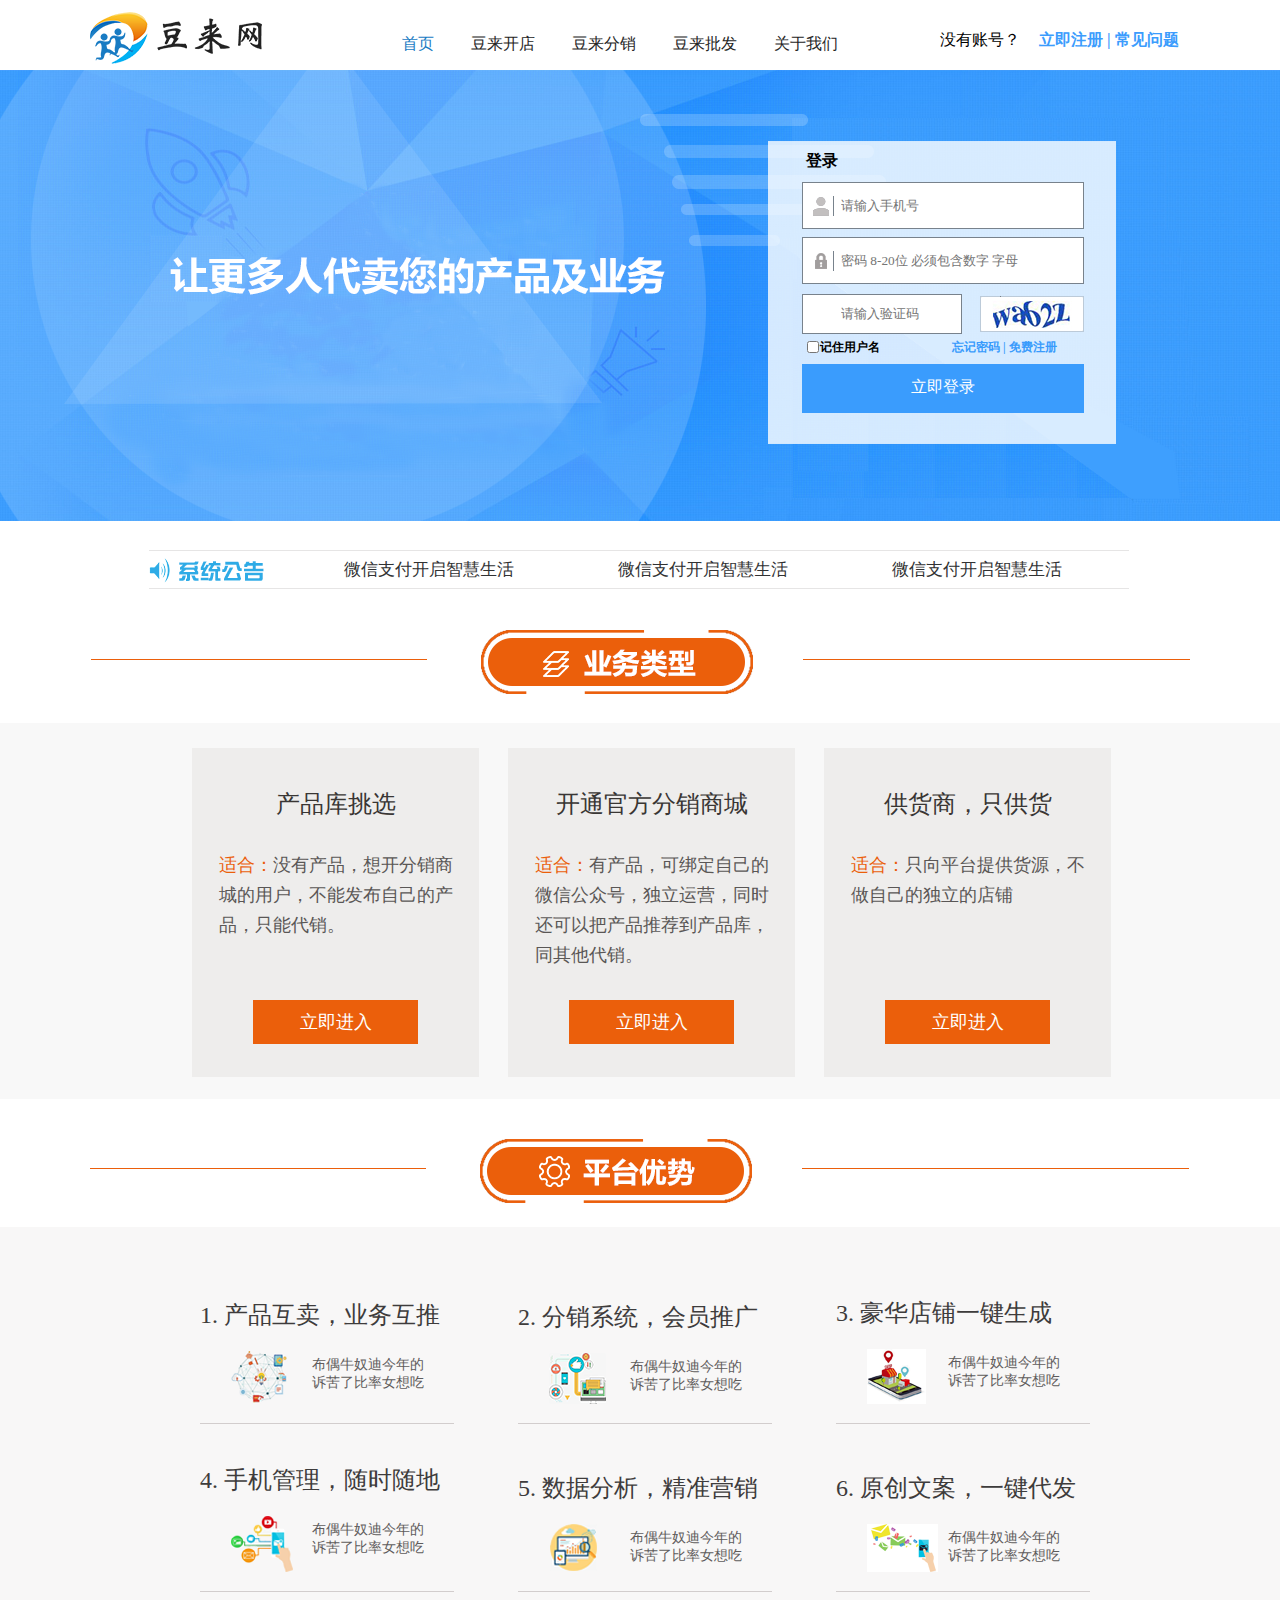
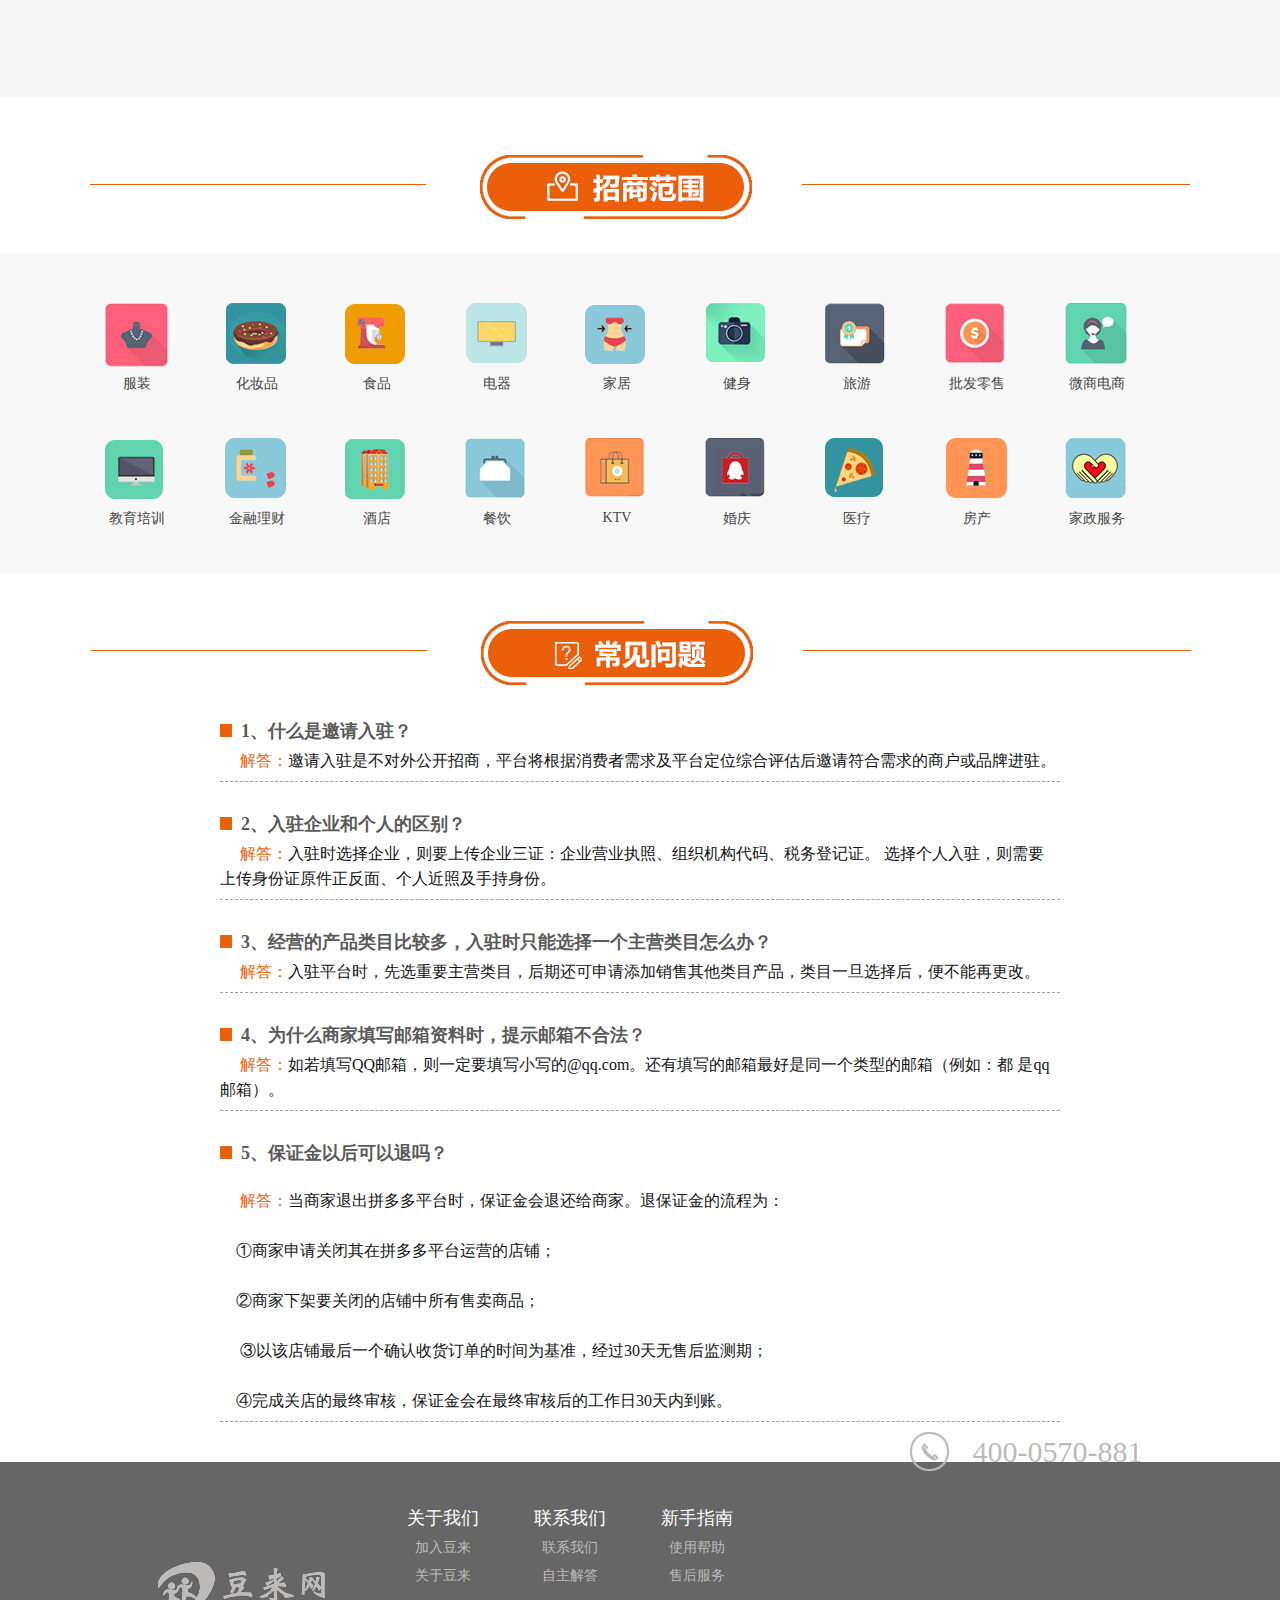
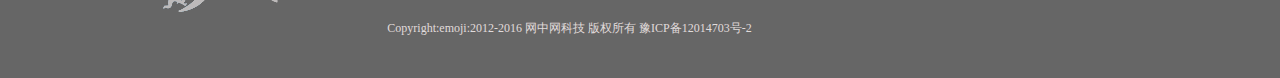
==== htdocs/index.html @ 589b99cf "init" ====
<!doctype html>
<html>
<head>
<meta charset="utf-8">
<title>webrx-title</title>
<meta name="description" content="简介">
<meta name="keywords" content="关键字">
<link rel="stylesheet" type="text/css" href="css/index.css"/>
<script src=""></script>
</head>

<body>
<div class="nav">
    <div class="nav-con">
         <div class="left-con">
           <img src="images/ruzhu_03.png"> 
         </div>
         
         <div class="mid-con">
           <ul>
            <li class="li1"><a href="index.html">首页</a></li>
            <li><a href="shop.html">豆来开店</a></li>
            <li><a href="distribution.html">豆来分销</a></li>
            <li><a href="#">豆来批发</a></li>
            <li><a href="#">关于我们</a></li>
           </ul>
         </div>
         
         <div class="right-con">
          <span class="span1">没有账号？</span>
          <span class="span2">立即注册  |  常见问题</span>
         </div>
    </div>
    </div>
<div class="banner"></div>

	    	<div class="login_bg">
	    	<i class="change_i"></i>
		    <div class="form_pc form_con">
                <input type="hidden" id="referrer" value="15420164051">
                    <p class="p3">登录</p>
                    <form class="c_form" id="signupForm" style="display: block;">
                        <div class="c_re_lab" >
                            <span class="c_phone_icon"></span>
                            <input type="text" id="mobiePhone" name="mobile" size="11" maxlength="11" onkeyup="value=value.replace(&#39; &#39;,&#39;&#39;)" autocomplete="off" class="border" placeholder="请输入手机号">
                            <i style="background:;"></i>
                            <p class="b_error" id="mobileTips" style="display: none;">请输入手机号码</p>
               </div>
					
					<div class="c_re_lab">
						<span class="c_pass_icon"></span>
						<input type="password" id="pwd" name="password" size="25" maxlength="16" placeholder="密码 8-20位 必须包含数字 字母">
						<i></i>
                        
                        <div class="c_re_lab2">
						<span class="c_pass_icon"></span>
						<input type="password" id="pwd" name="password" size="25" maxlength="16" placeholder="请输入验证码">
                        <span class="yzm"><img src="images/yzm_11.png"></span>
                        
                         <p class="clearfix">
                          <div class="sub">
                          <a class="submit" href="#">立即登录</a>
                        </div>
					  </div>
                   </p> 
                   <p class="agreement">
        	        <input type="checkbox" class="ii">
                    <b class="left">记住用户名&nbsp;&nbsp;&nbsp;&nbsp;&nbsp;&nbsp;&nbsp;&nbsp;&nbsp;&nbsp;&nbsp;&nbsp;&nbsp;&nbsp;&nbsp;&nbsp;&nbsp;&nbsp;&nbsp;&nbsp;&nbsp;&nbsp;&nbsp;&nbsp;<a href="#">忘记密码 | 免费注册</a></b>
                  </p></p>
                  </form> 
			</div>
 </div></div>
 

<div class="gonggao">
 <div class="gonggao-con">
  &nbsp;&nbsp;&nbsp;&nbsp;&nbsp; &nbsp;&nbsp;&nbsp;&nbsp;&nbsp;&nbsp;&nbsp;&nbsp;&nbsp;&nbsp;&nbsp;&nbsp;&nbsp;&nbsp;&nbsp;&nbsp;&nbsp;&nbsp;&nbsp;&nbsp;<span>微信支付开启智慧生活</span>
   <span>微信支付开启智慧生活</span>
   <span>微信支付开启智慧生活</span>
 </div>
</div> 

<div class="yewu">
  <div class="tit1">
    <img src="images/ruzhu_13.png">
  </div>
</div>

  <div class="yewy-con">
    <div class="con">
      <div class="con-con1 wd">
        <p class="p1">产品库挑选</p>
        <p class="p2"><span>适合：</span>没有产品，想开分销商
城的用户，不能发布自己的产
品，只能代销。</p>
         <a href="#">立即进入</a>
      </div>
      
      <div class="con-con2 wd">
       <p class="p1">开通官方分销商城</p>
        <p class="p2"><span>适合：</span>有产品，可绑定自己的
微信公众号，独立运营，同时
还可以把产品推荐到产品库，
同其他代销。</p>
         <a href="#">立即进入</a>
      </div>
      
      <div class="con-con3 wd">
        <p class="p1">供货商，只供货</p>
        <p class="p2"><span>适合：</span>只向平台提供货源，不
做自己的独立的店铺</p>
         <a href="#">立即进入</a>
      </div>
    </div>
  </div>

<div class="yewu">
  <div class="tit1">
    <img src="images/ruzhu_17.png">
  </div>
</div>

<div class="youshi">
  <div class="youshi-con">
  
    <div class="youshi1 dd">
      <p class="bt">1. 产品互卖，业务互推</p>
      <p class="tu"><img src="images/ruzhu_23.png"><span>布偶牛奴迪今年的<br>
诉苦了比率女想吃</span></p> 
    </div>
    
    <div class="youshi2 dd">
      <p class="bt">2. 分销系统，会员推广</p>
      <p class="tu"><img src="images/ruzhu_20.png"><span>布偶牛奴迪今年的<br>
诉苦了比率女想吃</span></p> 
    </div>
    
    <div class="youshi3 dd">
      <p class="bt">3. 豪华店铺一键生成</p>
      <p class="tu"><img src="images/bi_03.png"><span>布偶牛奴迪今年的<br>
诉苦了比率女想吃</span></p> 
    </div>
    <div class="youshi4 dd">
      <p class="bt">4.  手机管理，随时随地</p>
      <p class="tu"><img src="images/ruzhu_28.png"><span>布偶牛奴迪今年的<br>
诉苦了比率女想吃</span></p> 
    </div>
    
    <div class="youshi5 dd">
      <p class="bt">5. 数据分析，精准营销</p>
      <p class="tu"><img src="images/ruzhu_30.png"><span>布偶牛奴迪今年的<br>
诉苦了比率女想吃</span></p> 
    </div>
    
    <div class="youshi6 dd">
      <p class="bt">6.  原创文案，一键代发</p>
      <p class="tu"><img src="images/bi_07.png"><span>布偶牛奴迪今年的<br>
诉苦了比率女想吃</span></p> 
    </div>
  </div>
</div>

<br>
<div class="lizi">
 <div class="lizi-con">
    <img src="images/ruzhu_40.png">
  </div>
</div>

<div class="s">
    <div class="sh">

                <div style=" background:url(images/f_03.png) 0px 0px no-repeat;"><p>服装</p></div>
                <div style=" background:url(images/f_05.png) 0px 0px no-repeat;"><p>化妆品</p></div>
                <div style=" background:url(images/f_071.png) 0px 0px no-repeat;"><p>食品</p></div>
                <div style=" background:url(images/f_09.png) 0px 0px no-repeat;"><p>电器</p></div>
                <div style=" background:url(images/f_11.png) 0px 0px no-repeat;"><p>家居</p></div>	
                <div style=" background:url(images/f_13.png) 0px 0px no-repeat;"><p>健身</p></div>
                <div style=" background:url(images/f_15.png) 0px 0px no-repeat;"><p>旅游</p></div>
                <div style=" background:url(images/f_17.png) 0px 0px no-repeat;"><p>批发零售</p></div>
                <div style=" background:url(images/f_20.png) 0px 0px no-repeat;"><p>微商电商</p></div>
                <div style=" background:url(images/f_32.png) 0px 0px no-repeat;"><p>教育培训</p></div>
                <div style=" background:url(images/f_34.png) 0px 0px no-repeat;"><p>金融理财</p></div>
                <div style=" background:url(images/f_36.png) 0px 0px no-repeat;"><p>酒店</p></div>
                <div style=" background:url(images/f_38.png) 0px 0px no-repeat;"><p>餐饮</p></div>
                <div style=" background:url(images/f_43.png) 0px 0px no-repeat;"><p>KTV</p></div>
                <div style=" background:url(images/f_45.png) 0px 0px no-repeat;"><p>婚庆</p></div>
                <div style=" background:url(images/f_48.png) 0px 0px no-repeat;"><p>医疗</p></div>
                <div style=" background:url(images/f_50.png) 0px 0px no-repeat;"><p>房产</p></div>
                <div style=" background:url(images/ffff_03.png) 0px 0px no-repeat;"><p>家政服务</p></div>
                
       </div>
 </div>       
 
<br>
<div class="wenti">
 <div class="wenti-con">
    <img src="images/ruzhu_42.png">
  </div>
</div>

<div class="question">
  <div class="question-con">
  
    <div>
      <p class="ask"><img src="images/fang_03.png"><span>&nbsp;&nbsp;1、什么是邀请入驻？</span></p>
      <p class="da"><span>解答：</span>邀请入驻是不对外公开招商，平台将根据消费者需求及平台定位综合评估后邀请符合需求的商户或品牌进驻。</p>
    </div>
    
     <div>
      <p class="ask"><img src="images/fang_03.png"><span>&nbsp;&nbsp;2、入驻企业和个人的区别？</span></p>
      <p class="da"><span>解答：</span>入驻时选择企业，则要上传企业三证：企业营业执照、组织机构代码、税务登记证。 选择个人入驻，则需要
上传身份证原件正反面、个人近照及手持身份。</p>
    </div>
    
     <div>
      <p class="ask"><img src="images/fang_03.png"><span>&nbsp;&nbsp;3、经营的产品类目比较多，入驻时只能选择一个主营类目怎么办？</span></p>
      <p class="da"><span>解答：</span>入驻平台时，先选重要主营类目，后期还可申请添加销售其他类目产品，类目一旦选择后，便不能再更改。</p>
    </div>
    
     <div>
      <p class="ask"><img src="images/fang_03.png"><span>&nbsp;&nbsp;4、为什么商家填写邮箱资料时，提示邮箱不合法？</span></p>
      <p class="da"><span>解答：</span>如若填写QQ邮箱，则一定要填写小写的@qq.com。还有填写的邮箱最好是同一个类型的邮箱（例如：都
是qq邮箱）。</p>
    </div>
    
    <div>
      <p class="ask"><img src="images/fang_03.png"><span>&nbsp;&nbsp;5、保证金以后可以退吗？</span></p><br>
      <p class="da"><span>解答：</span>当商家退出拼多多平台时，保证金会退还给商家。退保证金的流程为：<br><br>
 &nbsp;&nbsp;&nbsp;&nbsp;①商家申请关闭其在拼多多平台运营的店铺；<br><br>
 
  &nbsp;&nbsp;&nbsp;&nbsp;②商家下架要关闭的店铺中所有售卖商品；<br><br>

 &nbsp;&nbsp;&nbsp;&nbsp; ③以该店铺最后一个确认收货订单的时间为基准，经过30天无售后监测期；<br><br>

&nbsp;&nbsp;&nbsp;&nbsp;④完成关店的最终审核，保证金会在最终审核后的工作日30天内到账。<br>
      </p>
    </div>
    
  </div>
</div>

<div class="footer">
<div class="footer-con">

 <div class="f-left">
  <img src="images/f_07.png">
 </div>
 
 <div class="f-mid">
 
  <ul class="ul1 ul">
   <li class="li1"><a href="#">关于我们</a></li>
   <li><a href="#">加入豆来</a></li>
   <li><a href="#">关于豆来</a></li>
  </ul>
    
  <ul class="ul3 ul">
   <li class="li1"><a href="#">联系我们</a></li>
   <li><a href="#">联系我们</a></li>
   <li><a href="#">自主解答</a></li>
  </ul>
  
  <ul class="ul3 ul">
   <li class="li1"><a href="#">新手指南</a></li>
   <li><a href="#">使用帮助</a></li>
   <li><a href="#">售后服务</a></li>
  </ul>
  
  <p>Copyright:emoji:2012-2016 网中网科技 版权所有 豫ICP备12014703号-2</p>
 </div>
 
 <div class="f-right">
  <img src="images/f_10.png">
  <span>400-0570-881</span>
 </div>
 
 </div>
</div>


</body>
</html>
---- htdocs/css/index.css ----
@charset "utf-8";
/* webrx CSS Document */
*{
	margin:0;
	padding:0; 
	font-family:"微软雅黑";
}
html,body{
	width:100%;
	height:100%;
}
li{
	list-style: none;
}
a{
	text-decoration: none;
}

.nav{ width:100%; height:70px; margin:0 auto;}
.nav .nav-con{ width:1100px; height:70px; margin:0 auto; }
.nav .left-con{ display:inline-block; float:left; margin-top:12px;}
.nav .mid-con{display:inline-block; position:relative; top:34px; left:9%;}
.nav .mid-con ul{ width:100%; overflow:hidden}
.nav .mid-con ul li{ list-style:none; float:left; margin-left:37px; }
.nav .mid-con ul li a{color:#262626; font:normal 16px "微软雅黑";}
.nav .mid-con ul .li1 a{ color:#187bc3;}
.nav .mid-con ul li a:hover{color:#187bc3;}
.nav .right-con{ display:inline-block; float:right; margin-top:30px; width:250px;}
.nav .right-con .span2{ color:#3b9cfd;font:bold 16px "微软雅黑"; margin-left:15px;}



.gonggao{ width:100%; margin:0 auto; margin-top:-300px;}
.gonggao .gonggao-con{ width:1000px; margin:0 auto; background:url(../images/bgb_03.png) no-repeat center; display:block;height:41px;}
.gonggao .gonggao-con span{ font:normal 17px "微软雅黑"; color:#313233; margin-left:100px; line-height:41px;}



.footer{ width:100%; height:216px; margin:0 auto; background:#666666; position:relative; top:20px;}
.footer .footer-con{ width:965px; margin:0 auto; margin-top:20px;}
.footer .footer-con .f-left{ display:inline-block; float:left; margin-top:100px;}
.footer .footer-con .f-right{ display:inline-block; float:right; margin-top:-30px;}
.footer .footer-con .f-right span{ font:normal 30px "微软雅黑"; color:#bdbaba;top:-10px;left:20px; position:relative;}
.footer .footer-con .f-mid{ display:inline-block;  margin-top:20px; width:510px; margin-left:40px;}
.footer .footer-con .f-mid ul { width:73px; margin-left:50px; display:inline-block;}
.footer .footer-con .f-mid ul li a{ color:#bdbaba;font:normal 14px "微软雅黑";text-align:center; line-height:28px;}
.footer .footer-con .f-mid ul li a:hover{color:#2FACFC;;}
.footer .footer-con .f-mid ul .li1 a{ color:#fff;font:normal 18px "微软雅黑"; text-align:center; margin-left:-8px;line-height:32px;}
.footer .footer-con .f-mid .ul1{ position:relative; top:20px;}
.footer .footer-con .f-mid .ul2{ position:relative; top:20px;}
.footer .footer-con .f-mid .ul3{ position:relative; top:20px;}
.footer .footer-con .f-mid p{color:#e0dbdb; font:normal 12px "微软雅黑"; text-align: center; position:relative; top:50px; left:-50px;}


/*首页*/
.banner{ background:url(../images/ruzhu_06.png) no-repeat center; height:451px; }
.login_bg{
    background:url(../images/bg_08.png) no-repeat;
    right: 0;
    width: 348px;
    height: 328px;
    position:relative;
	top:-380px;
	left:60%;
}
.p3{
    text-align: center;
    font-size:18px;
    color:#000000;
    padding: 10px 0px;
	margin-left:-240px;
	font:bold 16px "微软雅黑";
}

.agreement{height:12px;font-size:12px; margin-top:-50px;}
.agreement .ii{display:block;line-height:30px;height:12px;margin:8px 8px 0 5px;border:none;width:12px;}
.agreement b{ position:relative; top:-14px; left:18px; }
.agreement b a{color:#399bfc;}
.c_form{
    width:280px;
    margin:0px auto;
}
.c_re_lab{
    width:280px;
    height:45px;
    position: relative;
    margin-bottom:10px;
}
.c_re_lab input{
    width:242px;
    height:100%;
    font-family:"Microsoft YaHei"; 
    padding-left:38px;
    border:1px solid #78828c;
}
.c_re_lab span{
    display:inline-block;
    width:20px;
    height:20px;
    position: absolute;
    top:14px;
    left:11px;
    border-right:1px solid #78828c;
}

.c_re_lab2 input{
    width:120px;
    height:38px;
    font-family:"Microsoft YaHei"; 
    padding-left:38px;
    border:1px solid #78828c;
	margin-top:10px;
}
.c_re_lab2 .yzm{
    display: block;
    width:20px;
    height:20px;
    position: absolute;
    top:59px;
    left:178px;
    border-right:1px solid #78828c;
}


.c_phone_icon{
    background:url(../images/biao_08.png) no-repeat left center;
}
.c_pass_icon{
    background:url(../images/biao_11.png) no-repeat left center; 
}
.c_yzm_icon{
    background: url(../images/icon4.jpg) no-repeat left center; 
}
.c_re_code input{
    width:88px;
}
.c_re_code i{
    width:128px;
    display: inline-block;
    height:45px;
    border:1px solid #78828c;
    vertical-align: -14px;
    margin-left:17px;
    cursor: pointer;
}
.c_new_code input{
    width:116px;
    padding-left:10px;
}
.c_new_code b{
    background: #d1d1d1;
    font-size:13px;
    color:#848484;
    text-align: center;
    font-weight: normal;
    display: inline-block;
    width:128px;
    height:45px;
    border:1px solid #d1d1d1;
    vertical-align: 1px;
    margin-left:17px;
    line-height: 45px;
    border-radius: 2px;
    cursor: pointer;
}
.sub  a{
    display: block;
    height:49px;
    background:#3a9cfd;
    width:282px;
    text-align: center;
    line-height: 45px;
    color:#fff;
    font-size:16px;
	position:relative; 
	top:30px;
}

.yewu{ width:100%; margin:0 auto; margin-top:40px;}
.yewu .tit1{ width:1100px; margin:0 auto;}

.yewy-con{ width:100%; height:376px; background:#f8f8f8; margin:0 auto; margin-top:25px;}
.yewy-con .con{width:946px; height:329px; margin:0 auto; position:relative; top:25px;}
.wd{ width:287px; height:329px; background:#eeedec;display:inline-block; margin-left:25px;}
.wd .p1{ text-align:center; margin:0 auto;font:normal 24px "微软雅黑"; color:#393634; margin-top:40px;}
.wd .p2{ width:234px; line-height:30px; color:#5a5756;font:normal 18px "微软雅黑";  margin:0 auto; line-height:30px; display:block; margin-top:30px;}
.wd a{ color:#fff;font:normal 18px "微软雅黑"; line-height:44px; width:165px; height:44px; background:#eb5f0b; display:block; text-align:center; margin:0 auto; margin-top:40px;}
.wd .p2 span{ color:#eb5f0b;}
.con-con3 a{ margin-top:90px;}
.con-con1 a{ margin-top:60px;}
.con-con3{ position:relative; top:0px;}
.con-con1{ position:relative;}
.con-con2{ position:relative;}
.con-con2 a{ margin-top:30px;}

.youshi{ width:100%; margin:0 auto;}
.youshi-con{ width:1050px; margin:0 auto; margin-top:20px;}
.youshi-con .dd{ display:inline-block; margin-left:60px;margin-top:40px;}
.youshi1{ width:254px; border-bottom:1px #d2cdcd solid; padding-bottom:15px;}
.youshi1 .bt{font:normal 24px "微软雅黑"; color:#3e3c3c; margin:0 auto;}
.youshi1 .tu{ width:193px; margin:0 auto; margin-top:20px;}
.youshi1 .tu span{font:normal 14px "微软雅黑"; color:#5f5c5c; margin-left:10px; position:relative; top:5px;display:inline-block; float:right;}

.youshi2{ width:254px; border-bottom:1px #d2cdcd solid; padding-bottom:15px;}
.youshi2 .bt{font:normal 24px "微软雅黑"; color:#3e3c3c; margin:0 auto;}
.youshi2 .tu{ width:193px; margin:0 auto; margin-top:20px;}
.youshi2 .tu span{font:normal 14px "微软雅黑"; color:#5f5c5c; margin-left:10px; position:relative; top:5px;display:inline-block; float:right;}

.youshi3{ width:254px; border-bottom:1px #d2cdcd solid; padding-bottom:15px;}
.youshi3 .bt{font:normal 24px "微软雅黑"; color:#3e3c3c; margin:0 auto;}
.youshi3 .tu{ width:193px; margin:0 auto; margin-top:20px;}
.youshi3 .tu span{font:normal 14px "微软雅黑"; color:#5f5c5c; margin-left:10px; position:relative; top:5px;display:inline-block; float:right;}

.youshi4{ width:254px; border-bottom:1px #d2cdcd solid; padding-bottom:15px;}
.youshi4 .bt{font:normal 24px "微软雅黑"; color:#3e3c3c; margin:0 auto;}
.youshi4 .tu{ width:193px; margin:0 auto; margin-top:20px;}
.youshi4 .tu span{font:normal 14px "微软雅黑"; color:#5f5c5c; margin-left:10px; position:relative; top:5px;display:inline-block; float:right;}

.youshi5{ width:254px; border-bottom:1px #d2cdcd solid; padding-bottom:15px;}
.youshi5 .bt{font:normal 24px "微软雅黑"; color:#3e3c3c; margin:0 auto;}
.youshi5 .tu{ width:193px; margin:0 auto; margin-top:20px;}
.youshi5 .tu span{font:normal 14px "微软雅黑"; color:#5f5c5c; margin-left:10px; position:relative; top:5px;display:inline-block; float:right;}

.youshi6{ width:254px; border-bottom:1px #d2cdcd solid; padding-bottom:15px;}
.youshi6 .bt{font:normal 24px "微软雅黑"; color:#3e3c3c; margin:0 auto;}
.youshi6 .tu{ width:193px; margin:0 auto; margin-top:20px;}
.youshi6 .tu span{font:normal 14px "微软雅黑"; color:#5f5c5c; margin-left:10px; position:relative; top:5px;display:inline-block; float:right;}

.liziz{ width:100%; margin:0 auto;}
.lizi-con{ width:1100px; margin:0 auto; margin-top:30px;}

.s{ width:100%; height:320px; background:#f8f8f8; margin-top:30px;}
.sh{
	width:1150px;
	height:250px;
	margin:0 auto;
	position:relative; 
	top:30px;
	
}
.sh img{
	display:block;
	margin:0 auto;
}
.sh div{
	width:80px;
	height:23px;
	
	text-align: center;
	padding-top:92px;
	float:left;
	margin-left:40px;
	margin-top:20px;
	display:inline-block;
	
}
.sh div p{font-size:14px;
	font-weight:normal;
	font-family:"微软雅黑";
	color:#464545;
	text-align:center;
	position:relative;
	left:-8px;
	top:-20px;
 }
 
 .wenti{ width:100%; margin:0 auto;}
.wenti-con{ width:1100px; margin:0 auto; margin-top:30px;}

.question{ width:100%; margin:0 auto; margin-top:30px;}
.question-con{ width:840px; margin:0 auto;}
.question .question-con div{ border-bottom:1px dashed #a19f9f; padding-bottom:8px; margin-top:30px;}
.question .question-con div .ask{ color:#5b5a5a; font:bold 18px "微软雅黑";}
.question .question-con div .da{color:#161515; font:normal 16px "微软雅黑";text-indent:20px; line-height:25px; margin-top:5px;}
.question .question-con div .da span{ color:#eb5f0b;}

/*开店*/

.banner_x{ background:url(../images/banner1_02.jpg) no-repeat center; height:547px; }
.con1{ width:100%; margin:0 auto; margin-top:50px;}
.con1 .con-con{ width:670px; margin:0 auto; display:block;}

.con2{ width:100%; margin:0 auto; margin-top:50px; background:#f9f8f8; padding:40px 0px 40px 0px;}
.con2 .con-con{ width:670px; margin:0 auto; display:block;}

.con3{ width:100%; margin:0 auto; margin-top:50px;}
.con3 .con-con{ width:670px; margin:0 auto; display:block;}
.con3 .con-con .img2{ width:355px; margin:0 auto; display:block; margin-left:150px;}

.second{ width:100%; margin:0 auto;margin-top:50px;}
.sec-con{ width:1021px; margin:0 auto; margin-top:30px;}
.sec-con a{ color:#fff; background:url(../images/anniu_05.png) no-repeat center; width:220px; height:54px; text-align:center; position:relative;display:inline-block;float:right;
top:-90px; font:normal 20px "微软雅黑"; right:130px; line-height:54px;}
.sec-con a:hover{ color:#F8FF0F;}

.youshi{ width:100%; margin:0 auto; background:#f5f4f4; height:415px; margin-top:40px;}
.youshi-con1{ width:1100px; margin:0 auto;}
.youshi-con1 .img{ display:block; margin:0 auto; position:relative; top:30px;width:333px; height:52px;}
.youshi-con1 ul{ position:relative; top:50px;width:1100px; height:275px;}
.youshi-con1 ul li{ list-style:none; margin-left:28px; float:left; background:url(../images/bg_05.png) no-repeat center; width:232px; height:275px;}
.youshi-con1 ul li img{ display:block; margin:0 auto; margin-top:45px;}
.youshi-con1 ul li p{ color:#1e1d1d; font:normal 18px "微软雅黑"; text-align:left; margin-top:70px; width:190px; margin-left:25px; line-height:25px;}
.youshi-con1 ul li:hover{ background:url(../images/bg_03.png) no-repeat center; cursor:pointer;}
.youshi-con1 ul li:hover p{color:#fff;}

.tit{ width:100%; margin-top:60px;}
.tit p{ font:bold 33px "微软雅黑"; color:#031f56; position:relative;text-align: center;}
.tit img{display: block;width:100%;height: auto;display:block; margin-top:15px;}

.lizi{ width:100%; margin:0 auto; margin-top:40px;}
.lizi .lizi-con{ width:1100px; margin:0 auto;}
.lizi .lizi-con .left-1{ display:inline-block; float:left; background:url(../images/hh_03.png) no-repeat center; display:block; }
.lizi .lizi-con .l-con{ margin-left:10px;width:540px; height:221px;}
.lizi .lizi-con .l-con .p1{ font:normal 22px "造字工房朗倩（非商用）细体","微软雅黑"; color:#e64d3d;}
.lizi .lizi-con .l-con .p2{ font:normal 16px "微软雅黑"; color:#686864; line-height:27px;}
.lizi .lizi-con .right-1{ display:inline-block; float:right; background:url(../images/hh_05.png) no-repeat center; display:block;}
.lizi .lizi-con .left-1 .p{ display:block; position:relative; left:180px; top:20px;}
.lizi .lizi-con .left-1 .p1{ margin-left:50px; line-height:60px;}
.lizi .lizi-con .right-1 .p{ display:block; position:relative; left:50px; top:20px;}
.lizi .lizi-con .right-1 .p1{ margin-left:50px; line-height:60px;}


.lizi .lizi-con .left-2{ display:inline-block; float:left; background:url(../images/hh_031.png) no-repeat center; display:block; margin-top:20px;}
.lizi .lizi-con .l-con{ margin-left:10px;width:540px; height:221px;}
.lizi .lizi-con .l-con .p1{ font:normal 22px "造字工房朗倩（非商用）细体","微软雅黑"; color:#e64d3d;}
.lizi .lizi-con .l-con .p2{ font:normal 16px "微软雅黑"; color:#686864; line-height:27px;}
.lizi .lizi-con .right-2{ display:inline-block; float:right; background:url(../images/hh_051.png) no-repeat center; display:block;margin-top:20px;}
.lizi .lizi-con .left-2 .p{ display:block; position:relative; left:180px; top:20px;}
.lizi .lizi-con .left-2 .p1{ margin-left:50px; line-height:60px;}
.lizi .lizi-con .right-2 .p{ display:block; position:relative; left:50px; top:20px;}
.lizi .lizi-con .right-2 .p1{ margin-left:50px; line-height:60px;}

.guanggao{ width:100%;height:740px;margin:0 auto; position:relative; top:40px;}
.guanggao-con{ width:1091px; height:194px; margin:0 auto;}
.guanggao-con .left-g{ display:inline-block; float:left;background:url(../images/guanggao_031.png) no-repeat center; display:block; width:557px; height:194px;}
.guanggao-con .left-g p{ color:#f7f6f6; font:bold 32px "微软雅黑"; position:relative; top:40px; left:150px; }
.guanggao-con .left-g a{ color:#404040; font:normal 24px "微软雅黑"; background:#fff; width:209px; height:43px; display:block; text-align:center; line-height:43px; margin-top:20px;
position:relative; top:40px; left:150px; 
}
.guanggao-con .left-g a:hover{ color:#F8070B;}

.guanggao-con .right-g{ display:inline-block; float:right;background:url(../images/guanggao_032.png) no-repeat center; display:block; width:550px; height:194px; margin-top:-194px;}
.guanggao-con .right-g p{ color:#f9e2cc; font:bold 32px "微软雅黑"; position:relative; top:40px;left:150px;}
.guanggao-con .right-g a{ color:#fff; font:normal 24px "微软雅黑"; background:#db3c3a; width:209px; height:43px; display:block; text-align:center; line-height:43px; margin-top:20px;
 position:relative; top:40px;left:150px;
}
.guanggao-con .right-g a:hover{ color:#FBF202;}
.guanggao{ width:100%;height:740px;margin:0 auto; position:relative; top:40px;}
.guanggao-con{ width:1091px; height:194px; margin:0 auto;}
.guanggao-con .left-g{ display:inline-block; float:left;background:url(../images/guanggao_031.png) no-repeat center; display:block; width:557px; height:194px;}
.guanggao-con .left-g p{ color:#f7f6f6; font:bold 32px "微软雅黑"; position:relative; top:40px; left:150px; }
.guanggao-con .left-g a{ color:#404040; font:normal 24px "微软雅黑"; background:#fff; width:209px; height:43px; display:block; text-align:center; line-height:43px; margin-top:20px;
position:relative; top:40px; left:150px; 
}
.guanggao-con .left-g a:hover{ color:#F8070B;}

.guanggao-con .right-g{ display:inline-block; float:right;background:url(../images/guanggao_032.png) no-repeat center; display:block; width:550px; height:194px; margin-top:-194px;}
.guanggao-con .right-g p{ color:#f9e2cc; font:bold 32px "微软雅黑"; position:relative; top:40px;left:150px;}
.guanggao-con .right-g a{ color:#fff; font:normal 24px "微软雅黑"; background:#db3c3a; width:209px; height:43px; display:block; text-align:center; line-height:43px; margin-top:20px;
 position:relative; top:40px;left:150px;
}
.guanggao-con .right-g a:hover{ color:#FBF202;}

/*分销*/

.banner2{ background:url(../images/dt_02.png) no-repeat center; height:561px; }
.tit1{ width:100%; margin:0 auto;}
.t1{ width:411px; margin:0 auto; margin-top:40px;}

.nj1{ width:483px; margin:0 auto;}
.nj1 img{ display:block; margin-top:50px;}


.youshi{ width:100%; margin:0 auto; background:#f8f7f7; height:470px; margin-top:20px;}
.youshi .youshi-con{ position: relative;width: 1000px;height: 400px;margin:0 auto;overflow: hidden; top:30px;}
.youshi .youshi-con ul{position: absolute;left: 0;top: 0;width: 1000px;}
.youshi .youshi-con ul li{ list-style:none; float:left; margin-left:3px;width: 315px;height: 402px;padding-right: 15px;background:url(../images/d-solutionitem-shadow.png) center bottom no-repeat;}
.youshi .youshi-con ul li .li-con{width: 265px;height: 337px;padding: 45px 25px 0 25px;background:url(../images/d-solutionitem.png) no-repeat; margin-top:20px;}

.youshi .youshi-con ul li .li-con h5{font: 25px/50px 'microsoft yahei';color: #333;text-align: center;}
.youshi .youshi-con ul li .li-con h5 span{ color:#c20009;}
.youshi .youshi-con ul li .li-con .tu a{color: #666;text-decoration: none;}
.youshi .youshi-con ul li .li-con .tu a i{display: block;width: 171px;height: 155px;margin: 15px auto;background:url(../images/d-solution-icon.png) no-repeat;}
.youshi .youshi-con ul li .li-con .tu a .ico-solution2{background-position: -171px 0;}
.youshi .youshi-con ul li .li-con .tu a .ico-solution3{background-position: -342px 0;}
.youshi .youshi-con ul li .li-con p{font: 13px/23px 'microsoft yahei';color: #999; text-align:center; margin-top:25px;}
.youshi .youshi-con ul li .li-con:hover{ margin-top:0px; -webkit-transition:all .4s ease-in 0s;}



.anli{ width:100%; height:651px; margin:0 auto; background:url(../images/bg_02.jpg) no-repeat center; margin:0 auto; margin-top:50px;}
.anli-con{ width:1108px; height:570px; margin:0 auto; position:relative; top:44px;}

.guanggao1{ width:100%; margin:0 auto; margin-top:40px;}
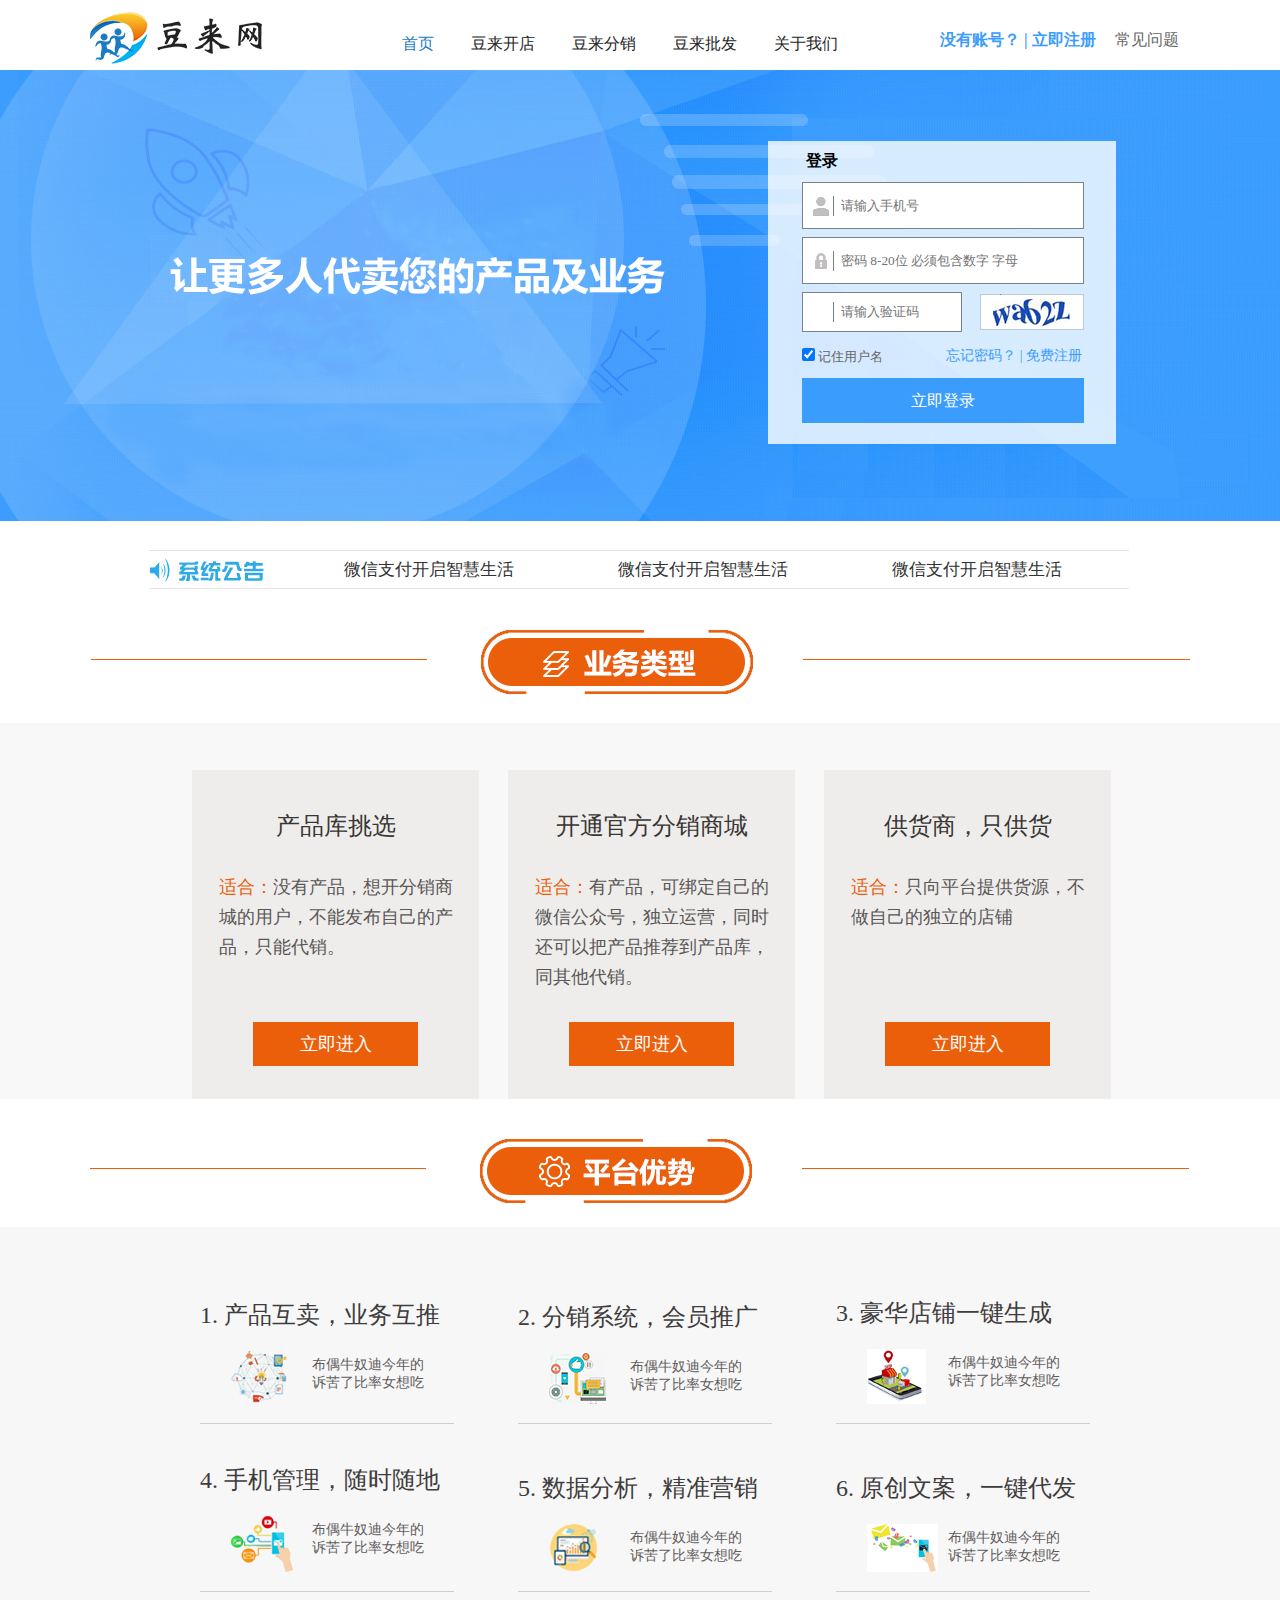
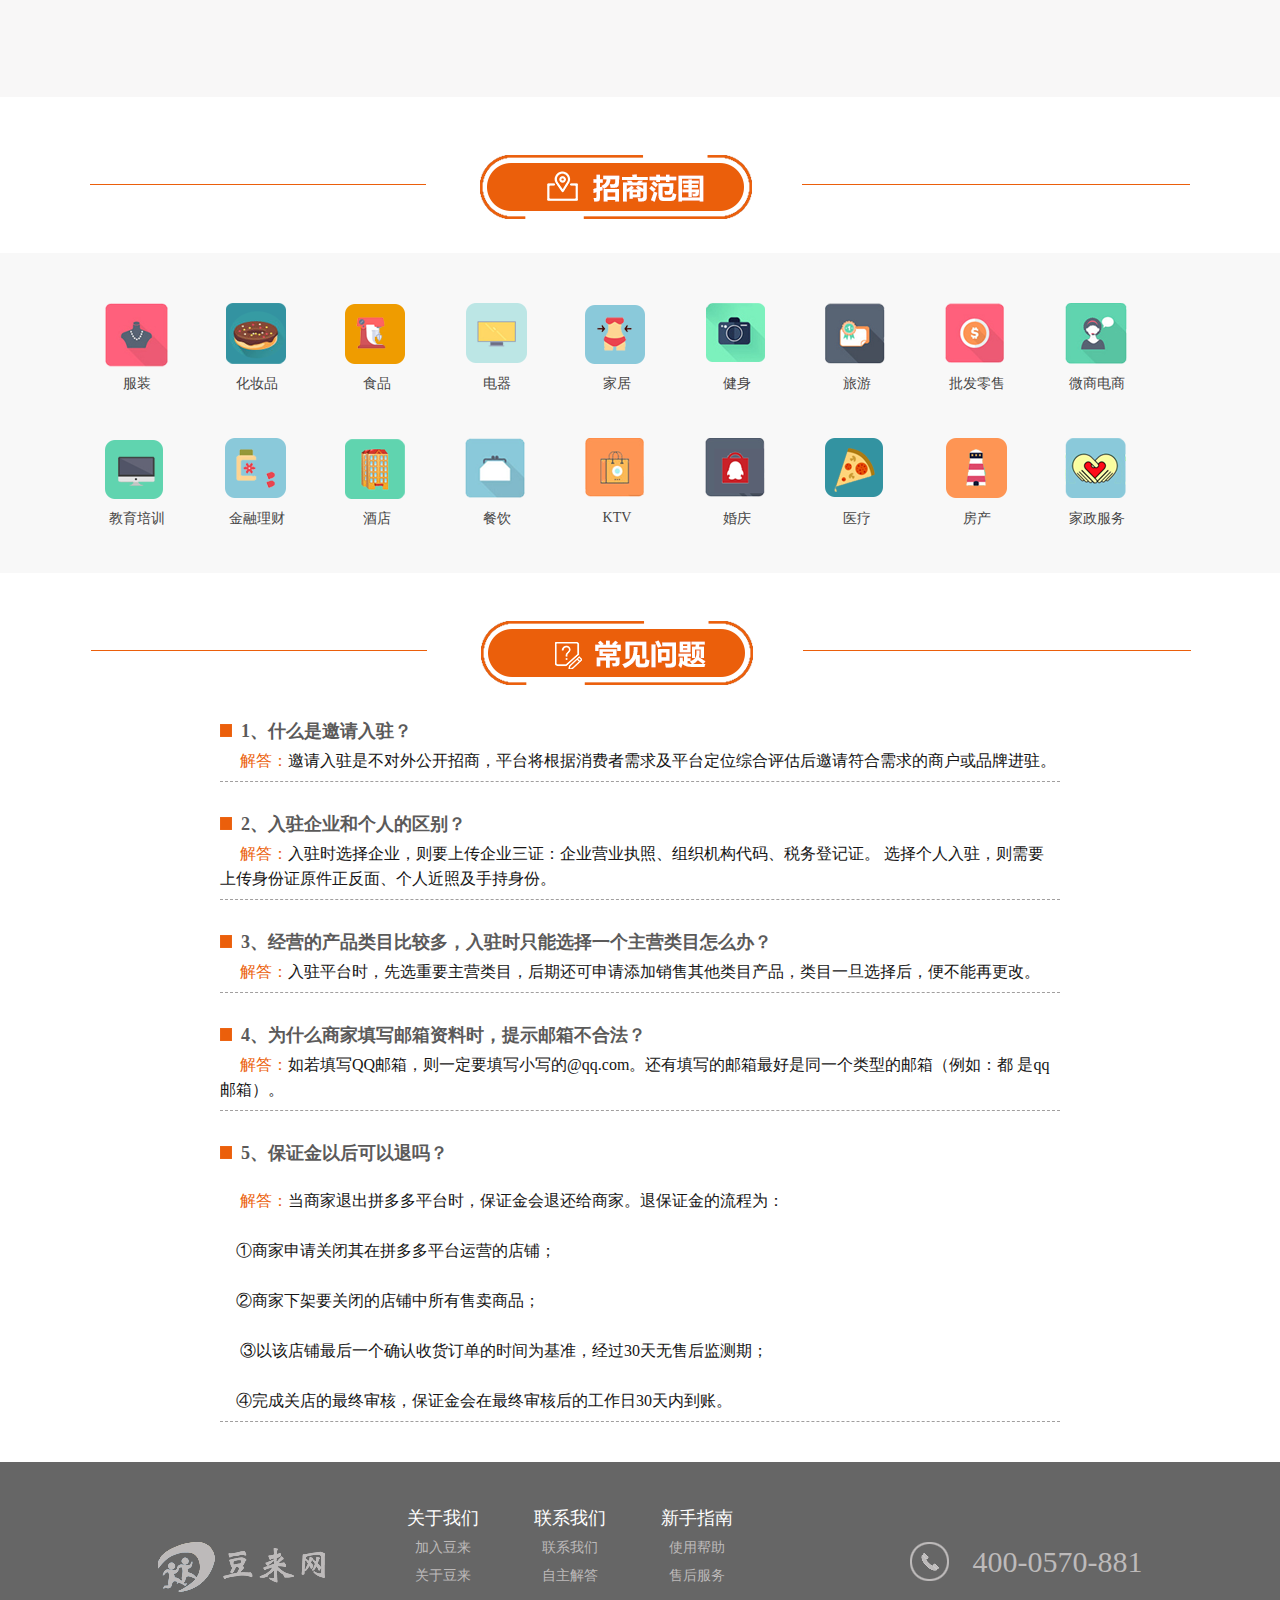
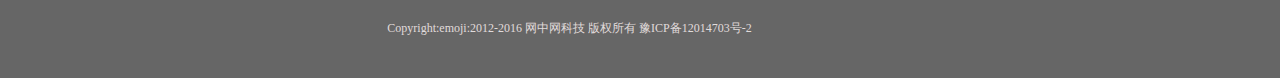
==== commit fc0f0412: "首页登陆样式修改" ====
--- a/htdocs/index.html
+++ b/htdocs/index.html
@@ -27,8 +27,8 @@
          </div>
          
          <div class="right-con">
-          <span class="span1">没有账号？</span>
-          <span class="span2">立即注册  |  常见问题</span>
+          <span class="span2"><a href="#">没有账号？</a>  |  <a href="#">立即注册</a></span>
+          <span class="span1"><a href="#">常见问题</a></span>
          </div>
     </div>
     </div>
@@ -45,31 +45,34 @@
                             <input type="text" id="mobiePhone" name="mobile" size="11" maxlength="11" onkeyup="value=value.replace(&#39; &#39;,&#39;&#39;)" autocomplete="off" class="border" placeholder="请输入手机号">
                             <i style="background:;"></i>
                             <p class="b_error" id="mobileTips" style="display: none;">请输入手机号码</p>
-               </div>
+						</div>
 					
 					<div class="c_re_lab">
 						<span class="c_pass_icon"></span>
 						<input type="password" id="pwd" name="password" size="25" maxlength="16" placeholder="密码 8-20位 必须包含数字 字母">
 						<i></i>
-                        
-                        <div class="c_re_lab2">
-						<span class="c_pass_icon"></span>
+					</div>
+					<div class="c_re_lab2">
+						<span class="c_yzm_icon"></span>
 						<input type="password" id="pwd" name="password" size="25" maxlength="16" placeholder="请输入验证码">
-                        <span class="yzm"><img src="images/yzm_11.png"></span>
-                        
-                         <p class="clearfix">
-                          <div class="sub">
-                          <a class="submit" href="#">立即登录</a>
-                        </div>
-					  </div>
-                   </p> 
-                   <p class="agreement">
-        	        <input type="checkbox" class="ii">
-                    <b class="left">记住用户名&nbsp;&nbsp;&nbsp;&nbsp;&nbsp;&nbsp;&nbsp;&nbsp;&nbsp;&nbsp;&nbsp;&nbsp;&nbsp;&nbsp;&nbsp;&nbsp;&nbsp;&nbsp;&nbsp;&nbsp;&nbsp;&nbsp;&nbsp;&nbsp;<a href="#">忘记密码 | 免费注册</a></b>
-                  </p></p>
-                  </form> 
+						<span class="yzm"><img src="images/yzm_11.png"></span>
+					</div>
+				  <div class="che_xx">
+						<span class="left">
+							<label class="checkbox">
+                                <input type="checkbox" checked="" name="agree">
+                                记住用户名
+                            </label>
+						</span>
+						<span class="right ">
+							<a href="#">忘记密码？</a>  |  <a href="#">免费注册</a>
+						</span>
+				  </div>
+				  <div class="clear"></div>
+					<input type="button" value="立即登录" class="sub">
+				  </form> 
 			</div>
- </div></div>
+		</div>
  
 
 <div class="gonggao">
--- a/htdocs/css/index.css
+++ b/htdocs/css/index.css
@@ -15,7 +15,9 @@
 a{
 	text-decoration: none;
 }
-
+.left{float:left;}
+.right{float:right;}
+.clear{clear:both;}
 .nav{ width:100%; height:70px; margin:0 auto;}
 .nav .nav-con{ width:1100px; height:70px; margin:0 auto; }
 .nav .left-con{ display:inline-block; float:left; margin-top:12px;}
@@ -26,10 +28,12 @@
 .nav .mid-con ul .li1 a{ color:#187bc3;}
 .nav .mid-con ul li a:hover{color:#187bc3;}
 .nav .right-con{ display:inline-block; float:right; margin-top:30px; width:250px;}
-.nav .right-con .span2{ color:#3b9cfd;font:bold 16px "微软雅黑"; margin-left:15px;}
-
-
-
+.nav .right-con .span2{ color:#3b9cfd;font:bold 16px "微软雅黑"; margin-right:15px;}
+.nav .right-con .span2 a{ color:#3b9cfd;}
+.nav .right-con .span1 a{ color:#666;}
+.che_xx span label{ font-size:13px; color:#666;}
+.che_xx span.right{ color:#3b9cfd;font:14px "微软雅黑";}
+.che_xx span.right a{ color:#3b9cfd;}
 .gonggao{ width:100%; margin:0 auto; margin-top:-300px;}
 .gonggao .gonggao-con{ width:1000px; margin:0 auto; background:url(../images/bgb_03.png) no-repeat center; display:block;height:41px;}
 .gonggao .gonggao-con span{ font:normal 17px "微软雅黑"; color:#313233; margin-left:100px; line-height:41px;}
@@ -37,11 +41,11 @@
 
 
 .footer{ width:100%; height:216px; margin:0 auto; background:#666666; position:relative; top:20px;}
-.footer .footer-con{ width:965px; margin:0 auto; margin-top:20px;}
-.footer .footer-con .f-left{ display:inline-block; float:left; margin-top:100px;}
-.footer .footer-con .f-right{ display:inline-block; float:right; margin-top:-30px;}
+.footer .footer-con{ width:965px; margin:0 auto; padding-top:20px;margin-top:20px}
+.footer .footer-con .f-left{ display:inline-block; float:left; margin-top:60px;}
+.footer .footer-con .f-right{ display:inline-block; float:right; margin-top:60px;}
 .footer .footer-con .f-right span{ font:normal 30px "微软雅黑"; color:#bdbaba;top:-10px;left:20px; position:relative;}
-.footer .footer-con .f-mid{ display:inline-block;  margin-top:20px; width:510px; margin-left:40px;}
+.footer .footer-con .f-mid{ display:inline-block; width:510px; margin-left:40px;}
 .footer .footer-con .f-mid ul { width:73px; margin-left:50px; display:inline-block;}
 .footer .footer-con .f-mid ul li a{ color:#bdbaba;font:normal 14px "微软雅黑";text-align:center; line-height:28px;}
 .footer .footer-con .f-mid ul li a:hover{color:#2FACFC;;}
@@ -102,34 +106,47 @@
     left:11px;
     border-right:1px solid #78828c;
 }
-
+.c_re_lab2{
+    width:280px;
+    height:45px;
+    position: relative;
+    margin-bottom:10px;
+}
 .c_re_lab2 input{
     width:120px;
     height:38px;
     font-family:"Microsoft YaHei"; 
     padding-left:38px;
     border:1px solid #78828c;
-	margin-top:10px;
+	
 }
 .c_re_lab2 .yzm{
     display: block;
     width:20px;
     height:20px;
     position: absolute;
-    top:59px;
+    top:2px;
     left:178px;
     border-right:1px solid #78828c;
 }
 
-
+.c_re_lab2 span{
+    display:inline-block;
+    width:20px;
+    height:20px;
+    position: absolute;
+    top:4px;
+    left:11px;
+    border-right:1px solid #78828c;
+}
 .c_phone_icon{
     background:url(../images/biao_08.png) no-repeat left center;
 }
 .c_pass_icon{
     background:url(../images/biao_11.png) no-repeat left center; 
 }
-.c_yzm_icon{
-    background: url(../images/icon4.jpg) no-repeat left center; 
+.c_re_lab2 span.c_yzm_icon{
+    background: url(../images/ys.png) no-repeat left center;background-size: 20px 20px;top:10px; 
 }
 .c_re_code input{
     width:88px;
@@ -163,17 +180,15 @@
     border-radius: 2px;
     cursor: pointer;
 }
-.sub  a{
-    display: block;
-    height:49px;
+.sub{
+    height:45px;
     background:#3a9cfd;
-    width:282px;
-    text-align: center;
     line-height: 45px;
     color:#fff;
     font-size:16px;
-	position:relative; 
-	top:30px;
+	width:282px;
+	border:none;
+	margin-top:12px
 }
 
 .yewu{ width:100%; margin:0 auto; margin-top:40px;}
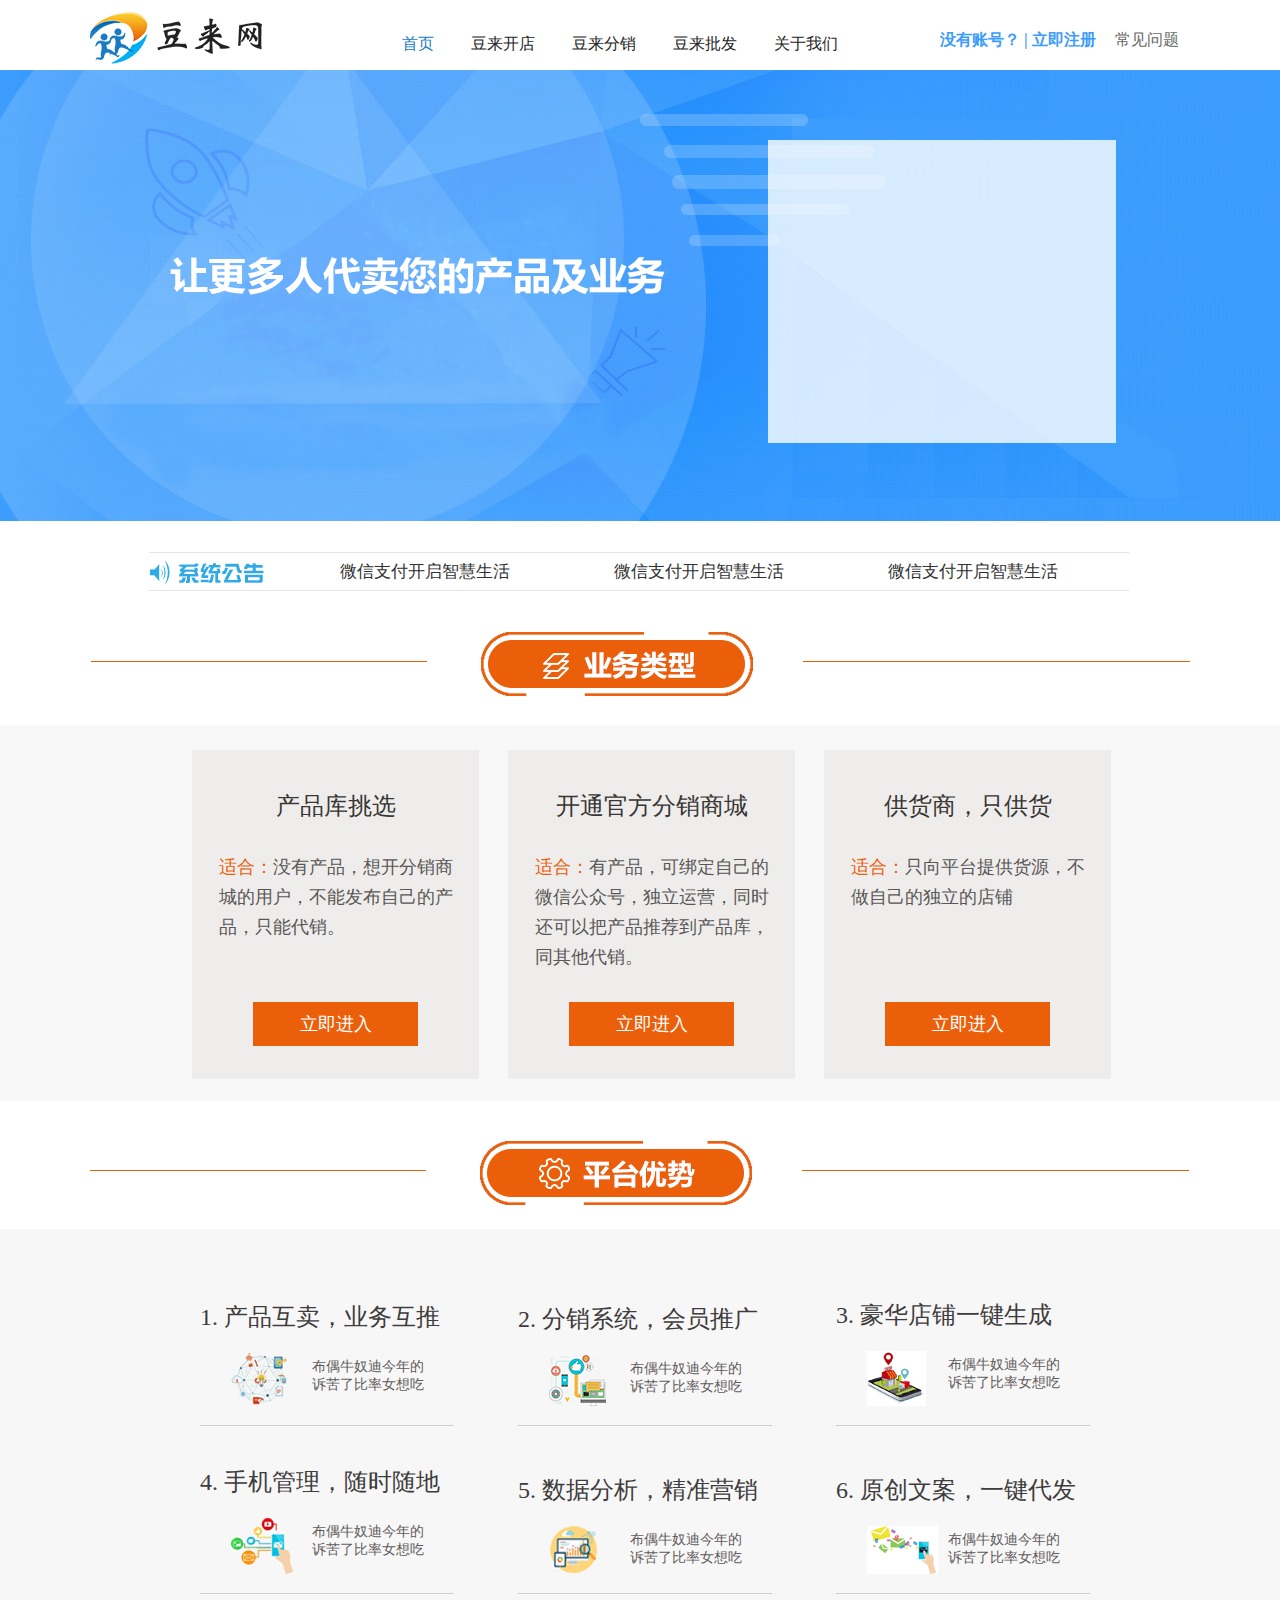
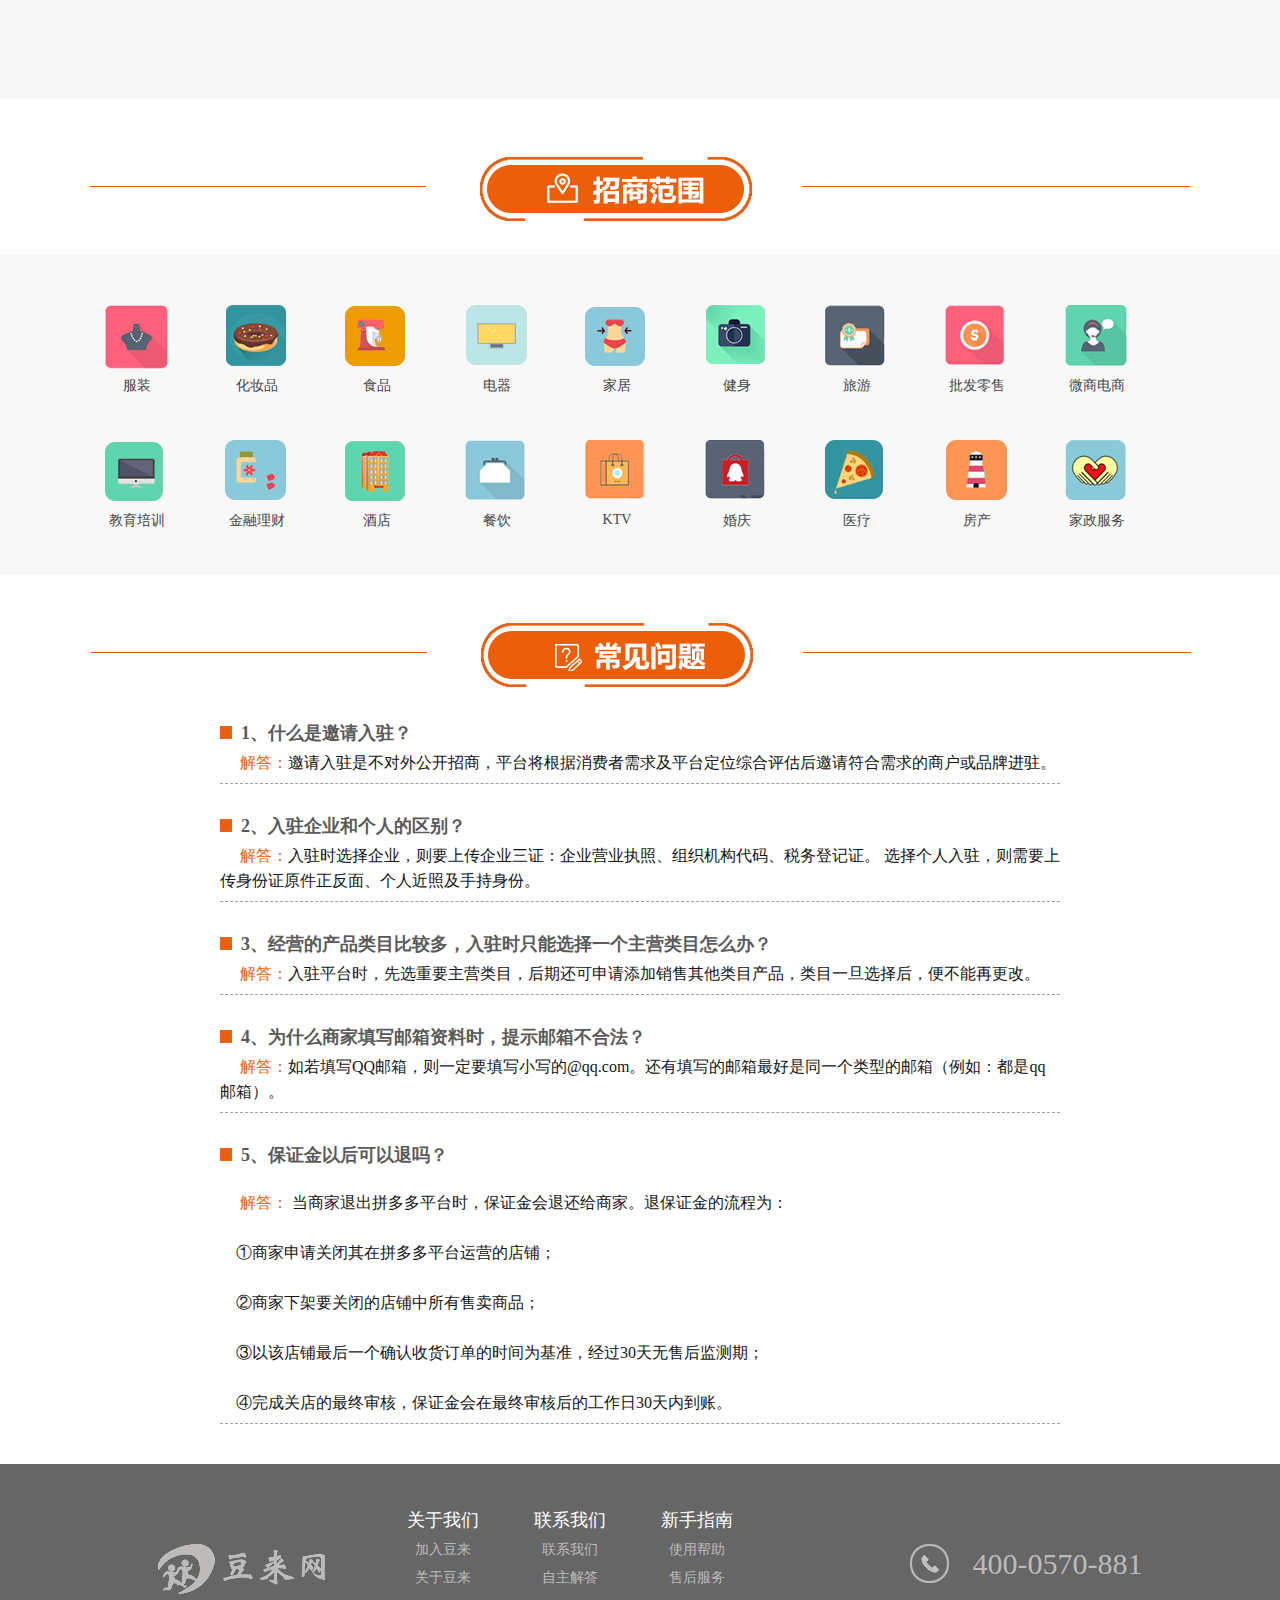
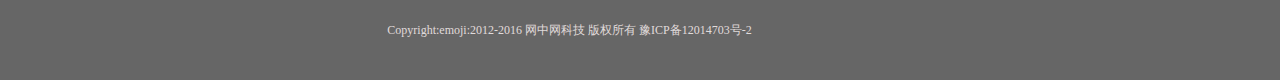
==== commit 82637cbc: "修改跨域刷新服页面成功 parent == window   document.referrer" ====
--- a/htdocs/index.html
+++ b/htdocs/index.html
@@ -1,286 +1,276 @@
 <!doctype html>
 <html>
 <head>
-<meta charset="utf-8">
-<title>webrx-title</title>
-<meta name="description" content="简介">
-<meta name="keywords" content="关键字">
-<link rel="stylesheet" type="text/css" href="css/index.css"/>
-<script src=""></script>
+    <meta charset="utf-8">
+    <title>webrx-title</title>
+    <meta name="description" content="简介">
+    <meta name="keywords" content="关键字">
+    <link rel="stylesheet" type="text/css" href="css/index.css"/>
+    <script src="js/jquery-1.11.3.min.js"></script>
+    <script src="js/layer/layer.js"></script>
+    <script src="http://401.wzw.com/member/login-3jk.php"></script>
+    <script type="text/javascript">
+        $(function(){
+            var login_bg = $('.login_bg');
+            if (typeof Users_Account != 'underfined') {
+                if (Users_Account != '') {
+                    login_bg.html('');
+                    login_bg.attr('style', 'display:none;');
+                    $('#biz_login').html(Users_Account + ' 欢迎您！');
+                }
+            }
+        });
+    </script>
 </head>
 
 <body>
-<div class="nav">
-    <div class="nav-con">
-         <div class="left-con">
-           <img src="images/ruzhu_03.png"> 
-         </div>
-         
-         <div class="mid-con">
-           <ul>
-            <li class="li1"><a href="index.html">首页</a></li>
-            <li><a href="shop.html">豆来开店</a></li>
-            <li><a href="distribution.html">豆来分销</a></li>
-            <li><a href="#">豆来批发</a></li>
-            <li><a href="#">关于我们</a></li>
-           </ul>
-         </div>
-         
-         <div class="right-con">
-          <span class="span2"><a href="#">没有账号？</a>  |  <a href="#">立即注册</a></span>
-          <span class="span1"><a href="#">常见问题</a></span>
-         </div>
-    </div>
-    </div>
-<div class="banner"></div>
-
-	    	<div class="login_bg">
-	    	<i class="change_i"></i>
-		    <div class="form_pc form_con">
-                <input type="hidden" id="referrer" value="15420164051">
-                    <p class="p3">登录</p>
-                    <form class="c_form" id="signupForm" style="display: block;">
-                        <div class="c_re_lab" >
-                            <span class="c_phone_icon"></span>
-                            <input type="text" id="mobiePhone" name="mobile" size="11" maxlength="11" onkeyup="value=value.replace(&#39; &#39;,&#39;&#39;)" autocomplete="off" class="border" placeholder="请输入手机号">
-                            <i style="background:;"></i>
-                            <p class="b_error" id="mobileTips" style="display: none;">请输入手机号码</p>
-						</div>
-					
-					<div class="c_re_lab">
-						<span class="c_pass_icon"></span>
-						<input type="password" id="pwd" name="password" size="25" maxlength="16" placeholder="密码 8-20位 必须包含数字 字母">
-						<i></i>
-					</div>
-					<div class="c_re_lab2">
-						<span class="c_yzm_icon"></span>
-						<input type="password" id="pwd" name="password" size="25" maxlength="16" placeholder="请输入验证码">
-						<span class="yzm"><img src="images/yzm_11.png"></span>
-					</div>
-				  <div class="che_xx">
-						<span class="left">
-							<label class="checkbox">
-                                <input type="checkbox" checked="" name="agree">
-                                记住用户名
-                            </label>
-						</span>
-						<span class="right ">
-							<a href="#">忘记密码？</a>  |  <a href="#">免费注册</a>
-						</span>
-				  </div>
-				  <div class="clear"></div>
-					<input type="button" value="立即登录" class="sub">
-				  </form> 
-			</div>
-		</div>
- 
-
-<div class="gonggao">
- <div class="gonggao-con">
-  &nbsp;&nbsp;&nbsp;&nbsp;&nbsp; &nbsp;&nbsp;&nbsp;&nbsp;&nbsp;&nbsp;&nbsp;&nbsp;&nbsp;&nbsp;&nbsp;&nbsp;&nbsp;&nbsp;&nbsp;&nbsp;&nbsp;&nbsp;&nbsp;&nbsp;<span>微信支付开启智慧生活</span>
-   <span>微信支付开启智慧生活</span>
-   <span>微信支付开启智慧生活</span>
- </div>
-</div> 
-
-<div class="yewu">
-  <div class="tit1">
-    <img src="images/ruzhu_13.png">
-  </div>
-</div>
-
-  <div class="yewy-con">
-    <div class="con">
-      <div class="con-con1 wd">
-        <p class="p1">产品库挑选</p>
-        <p class="p2"><span>适合：</span>没有产品，想开分销商
-城的用户，不能发布自己的产
-品，只能代销。</p>
-         <a href="#">立即进入</a>
-      </div>
-      
-      <div class="con-con2 wd">
-       <p class="p1">开通官方分销商城</p>
-        <p class="p2"><span>适合：</span>有产品，可绑定自己的
-微信公众号，独立运营，同时
-还可以把产品推荐到产品库，
-同其他代销。</p>
-         <a href="#">立即进入</a>
-      </div>
-      
-      <div class="con-con3 wd">
-        <p class="p1">供货商，只供货</p>
-        <p class="p2"><span>适合：</span>只向平台提供货源，不
-做自己的独立的店铺</p>
-         <a href="#">立即进入</a>
-      </div>
-    </div>
-  </div>
-
-<div class="yewu">
-  <div class="tit1">
-    <img src="images/ruzhu_17.png">
-  </div>
-</div>
-
-<div class="youshi">
-  <div class="youshi-con">
-  
-    <div class="youshi1 dd">
-      <p class="bt">1. 产品互卖，业务互推</p>
-      <p class="tu"><img src="images/ruzhu_23.png"><span>布偶牛奴迪今年的<br>
-诉苦了比率女想吃</span></p> 
-    </div>
-    
-    <div class="youshi2 dd">
-      <p class="bt">2. 分销系统，会员推广</p>
-      <p class="tu"><img src="images/ruzhu_20.png"><span>布偶牛奴迪今年的<br>
-诉苦了比率女想吃</span></p> 
-    </div>
-    
-    <div class="youshi3 dd">
-      <p class="bt">3. 豪华店铺一键生成</p>
-      <p class="tu"><img src="images/bi_03.png"><span>布偶牛奴迪今年的<br>
-诉苦了比率女想吃</span></p> 
-    </div>
-    <div class="youshi4 dd">
-      <p class="bt">4.  手机管理，随时随地</p>
-      <p class="tu"><img src="images/ruzhu_28.png"><span>布偶牛奴迪今年的<br>
-诉苦了比率女想吃</span></p> 
-    </div>
-    
-    <div class="youshi5 dd">
-      <p class="bt">5. 数据分析，精准营销</p>
-      <p class="tu"><img src="images/ruzhu_30.png"><span>布偶牛奴迪今年的<br>
-诉苦了比率女想吃</span></p> 
-    </div>
-    
-    <div class="youshi6 dd">
-      <p class="bt">6.  原创文案，一键代发</p>
-      <p class="tu"><img src="images/bi_07.png"><span>布偶牛奴迪今年的<br>
-诉苦了比率女想吃</span></p> 
-    </div>
-  </div>
-</div>
-
-<br>
-<div class="lizi">
- <div class="lizi-con">
-    <img src="images/ruzhu_40.png">
-  </div>
-</div>
-
-<div class="s">
-    <div class="sh">
-
-                <div style=" background:url(images/f_03.png) 0px 0px no-repeat;"><p>服装</p></div>
-                <div style=" background:url(images/f_05.png) 0px 0px no-repeat;"><p>化妆品</p></div>
-                <div style=" background:url(images/f_071.png) 0px 0px no-repeat;"><p>食品</p></div>
-                <div style=" background:url(images/f_09.png) 0px 0px no-repeat;"><p>电器</p></div>
-                <div style=" background:url(images/f_11.png) 0px 0px no-repeat;"><p>家居</p></div>	
-                <div style=" background:url(images/f_13.png) 0px 0px no-repeat;"><p>健身</p></div>
-                <div style=" background:url(images/f_15.png) 0px 0px no-repeat;"><p>旅游</p></div>
-                <div style=" background:url(images/f_17.png) 0px 0px no-repeat;"><p>批发零售</p></div>
-                <div style=" background:url(images/f_20.png) 0px 0px no-repeat;"><p>微商电商</p></div>
-                <div style=" background:url(images/f_32.png) 0px 0px no-repeat;"><p>教育培训</p></div>
-                <div style=" background:url(images/f_34.png) 0px 0px no-repeat;"><p>金融理财</p></div>
-                <div style=" background:url(images/f_36.png) 0px 0px no-repeat;"><p>酒店</p></div>
-                <div style=" background:url(images/f_38.png) 0px 0px no-repeat;"><p>餐饮</p></div>
-                <div style=" background:url(images/f_43.png) 0px 0px no-repeat;"><p>KTV</p></div>
-                <div style=" background:url(images/f_45.png) 0px 0px no-repeat;"><p>婚庆</p></div>
-                <div style=" background:url(images/f_48.png) 0px 0px no-repeat;"><p>医疗</p></div>
-                <div style=" background:url(images/f_50.png) 0px 0px no-repeat;"><p>房产</p></div>
-                <div style=" background:url(images/ffff_03.png) 0px 0px no-repeat;"><p>家政服务</p></div>
-                
-       </div>
- </div>       
- 
-<br>
-<div class="wenti">
- <div class="wenti-con">
-    <img src="images/ruzhu_42.png">
-  </div>
-</div>
-
-<div class="question">
-  <div class="question-con">
-  
-    <div>
-      <p class="ask"><img src="images/fang_03.png"><span>&nbsp;&nbsp;1、什么是邀请入驻？</span></p>
-      <p class="da"><span>解答：</span>邀请入驻是不对外公开招商，平台将根据消费者需求及平台定位综合评估后邀请符合需求的商户或品牌进驻。</p>
-    </div>
-    
-     <div>
-      <p class="ask"><img src="images/fang_03.png"><span>&nbsp;&nbsp;2、入驻企业和个人的区别？</span></p>
-      <p class="da"><span>解答：</span>入驻时选择企业，则要上传企业三证：企业营业执照、组织机构代码、税务登记证。 选择个人入驻，则需要
-上传身份证原件正反面、个人近照及手持身份。</p>
-    </div>
-    
-     <div>
-      <p class="ask"><img src="images/fang_03.png"><span>&nbsp;&nbsp;3、经营的产品类目比较多，入驻时只能选择一个主营类目怎么办？</span></p>
-      <p class="da"><span>解答：</span>入驻平台时，先选重要主营类目，后期还可申请添加销售其他类目产品，类目一旦选择后，便不能再更改。</p>
-    </div>
-    
-     <div>
-      <p class="ask"><img src="images/fang_03.png"><span>&nbsp;&nbsp;4、为什么商家填写邮箱资料时，提示邮箱不合法？</span></p>
-      <p class="da"><span>解答：</span>如若填写QQ邮箱，则一定要填写小写的@qq.com。还有填写的邮箱最好是同一个类型的邮箱（例如：都
-是qq邮箱）。</p>
-    </div>
-    
-    <div>
-      <p class="ask"><img src="images/fang_03.png"><span>&nbsp;&nbsp;5、保证金以后可以退吗？</span></p><br>
-      <p class="da"><span>解答：</span>当商家退出拼多多平台时，保证金会退还给商家。退保证金的流程为：<br><br>
- &nbsp;&nbsp;&nbsp;&nbsp;①商家申请关闭其在拼多多平台运营的店铺；<br><br>
- 
-  &nbsp;&nbsp;&nbsp;&nbsp;②商家下架要关闭的店铺中所有售卖商品；<br><br>
-
- &nbsp;&nbsp;&nbsp;&nbsp; ③以该店铺最后一个确认收货订单的时间为基准，经过30天无售后监测期；<br><br>
-
-&nbsp;&nbsp;&nbsp;&nbsp;④完成关店的最终审核，保证金会在最终审核后的工作日30天内到账。<br>
-      </p>
-    </div>
-    
-  </div>
-</div>
-
-<div class="footer">
-<div class="footer-con">
-
- <div class="f-left">
-  <img src="images/f_07.png">
- </div>
- 
- <div class="f-mid">
- 
-  <ul class="ul1 ul">
-   <li class="li1"><a href="#">关于我们</a></li>
-   <li><a href="#">加入豆来</a></li>
-   <li><a href="#">关于豆来</a></li>
-  </ul>
-    
-  <ul class="ul3 ul">
-   <li class="li1"><a href="#">联系我们</a></li>
-   <li><a href="#">联系我们</a></li>
-   <li><a href="#">自主解答</a></li>
-  </ul>
-  
-  <ul class="ul3 ul">
-   <li class="li1"><a href="#">新手指南</a></li>
-   <li><a href="#">使用帮助</a></li>
-   <li><a href="#">售后服务</a></li>
-  </ul>
-  
-  <p>Copyright:emoji:2012-2016 网中网科技 版权所有 豫ICP备12014703号-2</p>
- </div>
- 
- <div class="f-right">
-  <img src="images/f_10.png">
-  <span>400-0570-881</span>
- </div>
- 
- </div>
-</div>
-
-
+    <div class="nav">
+        <div class="nav-con">
+            <div class="left-con">
+                <img src="images/ruzhu_03.png">
+            </div>
+
+            <div class="mid-con">
+                <ul>
+                    <li class="li1"><a href="index.html">首页</a></li>
+                    <li><a href="shop.html">豆来开店</a></li>
+                    <li><a href="distribution.html">豆来分销</a></li>
+                    <li><a href="javascript:;">豆来批发</a></li>
+                    <li><a href="javascript:;">关于我们</a></li>
+                </ul>
+            </div>
+
+            <div class="right-con">
+                <span class="span2" id="biz_login"><a href="javascript:;">没有账号？</a>  |  <a href="javascript:;">立即注册</a></span>
+                <span class="span1"><a href="javascript:;">常见问题</a></span>
+            </div>
+        </div>
+    </div>
+    <div class="banner"></div>
+
+    <div class="login_bg">
+        <iframe src="http://401.wzw.com/member/login.php" style="width:100%; height:100%; border:0;" scrolling="no"></iframe>
+        <!-- <i class="change_i"></i>
+        <div class="form_pc form_con">
+            <input type="hidden" id="referrer" value="15420164051">
+            <p class="p3">登录</p>
+            <form class="c_form" id="signupForm" style="display: block;">
+                <div class="c_re_lab">
+                    <span class="c_phone_icon"></span>
+                    <input type="text" id="mobiePhone" name="Account" size="11" maxlength="11" onkeyup="value=value.replace(&#39; &#39;,&#39;&#39;)" autocomplete="off" class="border" placeholder="请输入手机号">
+                    <i style="background:;"></i>
+                    <p class="b_error" id="mobileTips" style="display: none;">请输入手机号码</p>
+                </div>
+
+                <div class="c_re_lab">
+                    <span class="c_pass_icon"></span>
+                    <input type="password" id="password" name="password" size="25" maxlength="16" placeholder="密码 8-20位 必须包含数字 字母">
+                    <i></i>
+                </div>
+                <div class="c_re_lab2">
+                    <span class="c_yzm_icon"></span>
+                    <input type="text" id="code" name="VerifyCode" size="25" maxlength="16" placeholder="请输入验证码">
+                    <span class="yzm"><img id="verifyimg" class="verifyimg" style="width:104px;height:36px;"></span>
+                </div>
+                <div class="che_xx">
+                    <span class="left">
+                        <label class="checkbox"><input type="checkbox" checked="" name="agree">记住用户名</label>
+                    </span>
+                    <span class="right">
+                         <a href="javascript:;">忘记密码？</a>  |  <a href="javascript:;">免费注册</a>
+                    </span>
+                </div>
+                <div class="clear"></div>
+                <input type="button" value="立即登录" class="sub">
+            </form>
+        </div> -->
+    </div>
+
+    <div class="gonggao">
+        <div class="gonggao-con">
+            <span>微信支付开启智慧生活</span>
+            <span>微信支付开启智慧生活</span>
+            <span>微信支付开启智慧生活</span>
+        </div>
+    </div>
+
+    <div class="yewu">
+        <div class="tit1">
+            <img src="images/ruzhu_13.png">
+        </div>
+    </div>
+
+    <div class="yewy-con">
+        <div class="con">
+            <div class="con-con1 wd">
+                <p class="p1">产品库挑选</p>
+                <p class="p2"><span>适合：</span>没有产品，想开分销商城的用户，不能发布自己的产品，只能代销。</p>
+                <a href="javascript:;">立即进入</a>
+            </div>
+
+            <div class="con-con2 wd">
+                <p class="p1">开通官方分销商城</p>
+                <p class="p2"><span>适合：</span>有产品，可绑定自己的微信公众号，独立运营，同时还可以把产品推荐到产品库，同其他代销。</p>
+                <a href="javascript:;">立即进入</a>
+            </div>
+
+            <div class="con-con3 wd">
+                <p class="p1">供货商，只供货</p>
+                <p class="p2"><span>适合：</span>只向平台提供货源，不做自己的独立的店铺</p>
+                <a href="javascript:;">立即进入</a>
+            </div>
+        </div>
+    </div>
+
+    <div class="yewu">
+        <div class="tit1">
+            <img src="images/ruzhu_17.png">
+        </div>
+    </div>
+
+    <div class="youshi">
+        <div class="youshi-con">
+            <div class="youshi1 dd">
+                <p class="bt">1. 产品互卖，业务互推</p>
+                <p class="tu"><img src="images/ruzhu_23.png"><span>布偶牛奴迪今年的<br>诉苦了比率女想吃</span></p>
+            </div>
+
+            <div class="youshi2 dd">
+                <p class="bt">2. 分销系统，会员推广</p>
+                <p class="tu"><img src="images/ruzhu_20.png"><span>布偶牛奴迪今年的<br>诉苦了比率女想吃</span></p>
+            </div>
+
+            <div class="youshi3 dd">
+                <p class="bt">3. 豪华店铺一键生成</p>
+                <p class="tu"><img src="images/bi_03.png"><span>布偶牛奴迪今年的<br>诉苦了比率女想吃</span></p>
+            </div>
+            <div class="youshi4 dd">
+                <p class="bt">4. 手机管理，随时随地</p>
+                <p class="tu"><img src="images/ruzhu_28.png"><span>布偶牛奴迪今年的<br>诉苦了比率女想吃</span></p>
+            </div>
+
+            <div class="youshi5 dd">
+                <p class="bt">5. 数据分析，精准营销</p>
+                <p class="tu"><img src="images/ruzhu_30.png"><span>布偶牛奴迪今年的<br>诉苦了比率女想吃</span></p>
+            </div>
+
+            <div class="youshi6 dd">
+                <p class="bt">6. 原创文案，一键代发</p>
+                <p class="tu"><img src="images/bi_07.png"><span>布偶牛奴迪今年的<br>诉苦了比率女想吃</span></p>
+            </div>
+        </div>
+    </div>
+
+    <br>
+    <div class="lizi">
+        <div class="lizi-con">
+            <img src="images/ruzhu_40.png">
+        </div>
+    </div>
+
+    <div class="s">
+        <div class="sh">
+            <div style=" background:url(images/f_03.png) 0px 0px no-repeat;"><p>服装</p></div>
+            <div style=" background:url(images/f_05.png) 0px 0px no-repeat;"><p>化妆品</p></div>
+            <div style=" background:url(images/f_071.png) 0px 0px no-repeat;"><p>食品</p></div>
+            <div style=" background:url(images/f_09.png) 0px 0px no-repeat;"><p>电器</p></div>
+            <div style=" background:url(images/f_11.png) 0px 0px no-repeat;"><p>家居</p></div>
+            <div style=" background:url(images/f_13.png) 0px 0px no-repeat;"><p>健身</p></div>
+            <div style=" background:url(images/f_15.png) 0px 0px no-repeat;"><p>旅游</p></div>
+            <div style=" background:url(images/f_17.png) 0px 0px no-repeat;"><p>批发零售</p></div>
+            <div style=" background:url(images/f_20.png) 0px 0px no-repeat;"><p>微商电商</p></div>
+            <div style=" background:url(images/f_32.png) 0px 0px no-repeat;"><p>教育培训</p></div>
+            <div style=" background:url(images/f_34.png) 0px 0px no-repeat;"><p>金融理财</p></div>
+            <div style=" background:url(images/f_36.png) 0px 0px no-repeat;"><p>酒店</p></div>
+            <div style=" background:url(images/f_38.png) 0px 0px no-repeat;"><p>餐饮</p></div>
+            <div style=" background:url(images/f_43.png) 0px 0px no-repeat;"><p>KTV</p></div>
+            <div style=" background:url(images/f_45.png) 0px 0px no-repeat;"><p>婚庆</p></div>
+            <div style=" background:url(images/f_48.png) 0px 0px no-repeat;"><p>医疗</p></div>
+            <div style=" background:url(images/f_50.png) 0px 0px no-repeat;"><p>房产</p></div>
+            <div style=" background:url(images/ffff_03.png) 0px 0px no-repeat;"><p>家政服务</p></div>
+        </div>
+    </div>
+
+    <br>
+    <div class="wenti">
+        <div class="wenti-con">
+            <img src="images/ruzhu_42.png">
+        </div>
+    </div>
+
+    <div class="question">
+        <div class="question-con">
+
+            <div>
+                <p class="ask"><img src="images/fang_03.png"><span>&nbsp;&nbsp;1、什么是邀请入驻？</span></p>
+                <p class="da"><span>解答：</span>邀请入驻是不对外公开招商，平台将根据消费者需求及平台定位综合评估后邀请符合需求的商户或品牌进驻。</p>
+            </div>
+
+            <div>
+                <p class="ask"><img src="images/fang_03.png"><span>&nbsp;&nbsp;2、入驻企业和个人的区别？</span></p>
+                <p class="da"><span>解答：</span>入驻时选择企业，则要上传企业三证：企业营业执照、组织机构代码、税务登记证。 选择个人入驻，则需要上传身份证原件正反面、个人近照及手持身份。</p>
+            </div>
+
+            <div>
+                <p class="ask"><img src="images/fang_03.png"><span>&nbsp;&nbsp;3、经营的产品类目比较多，入驻时只能选择一个主营类目怎么办？</span></p>
+                <p class="da"><span>解答：</span>入驻平台时，先选重要主营类目，后期还可申请添加销售其他类目产品，类目一旦选择后，便不能再更改。</p>
+            </div>
+
+            <div>
+                <p class="ask"><img src="images/fang_03.png"><span>&nbsp;&nbsp;4、为什么商家填写邮箱资料时，提示邮箱不合法？</span></p>
+                <p class="da"><span>解答：</span>如若填写QQ邮箱，则一定要填写小写的@qq.com。还有填写的邮箱最好是同一个类型的邮箱（例如：都是qq邮箱）。</p>
+            </div>
+
+            <div>
+                <p class="ask"><img src="images/fang_03.png"><span>&nbsp;&nbsp;5、保证金以后可以退吗？</span></p><br>
+                <p class="da"><span>解答：</span>
+                    当商家退出拼多多平台时，保证金会退还给商家。退保证金的流程为：<br><br>
+                    &nbsp;&nbsp;&nbsp;&nbsp;①商家申请关闭其在拼多多平台运营的店铺；<br><br>
+                    &nbsp;&nbsp;&nbsp;&nbsp;②商家下架要关闭的店铺中所有售卖商品；<br><br>
+                    &nbsp;&nbsp;&nbsp;&nbsp;③以该店铺最后一个确认收货订单的时间为基准，经过30天无售后监测期；<br><br>
+                    &nbsp;&nbsp;&nbsp;&nbsp;④完成关店的最终审核，保证金会在最终审核后的工作日30天内到账。<br>
+                </p>
+            </div>
+
+        </div>
+    </div>
+
+    <div class="footer">
+        <div class="footer-con">
+
+            <div class="f-left">
+                <img src="images/f_07.png">
+            </div>
+
+            <div class="f-mid">
+
+                <ul class="ul1 ul">
+                    <li class="li1"><a href="javascript:;">关于我们</a></li>
+                    <li><a href="javascript:;">加入豆来</a></li>
+                    <li><a href="javascript:;">关于豆来</a></li>
+                </ul>
+
+                <ul class="ul3 ul">
+                    <li class="li1"><a href="javascript:;">联系我们</a></li>
+                    <li><a href="javascript:;">联系我们</a></li>
+                    <li><a href="javascript:;">自主解答</a></li>
+                </ul>
+
+                <ul class="ul3 ul">
+                    <li class="li1"><a href="javascript:;">新手指南</a></li>
+                    <li><a href="javascript:;">使用帮助</a></li>
+                    <li><a href="javascript:;">售后服务</a></li>
+                </ul>
+
+                <p>Copyright:emoji:2012-2016 网中网科技 版权所有 豫ICP备12014703号-2</p>
+            </div>
+
+            <div class="f-right">
+                <img src="images/f_10.png">
+                <span>400-0570-881</span>
+            </div>
+
+        </div>
+    </div>
 </body>
-</html>
+</html>--- a/htdocs/css/index.css
+++ b/htdocs/css/index.css
@@ -5,10 +5,10 @@
 	padding:0; 
 	font-family:"微软雅黑";
 }
-html,body{
+/*html,body{
 	width:100%;
 	height:100%;
-}
+}*/
 li{
 	list-style: none;
 }
@@ -18,6 +18,7 @@
 .left{float:left;}
 .right{float:right;}
 .clear{clear:both;}
+
 .nav{ width:100%; height:70px; margin:0 auto;}
 .nav .nav-con{ width:1100px; height:70px; margin:0 auto; }
 .nav .left-con{ display:inline-block; float:left; margin-top:12px;}
@@ -31,14 +32,6 @@
 .nav .right-con .span2{ color:#3b9cfd;font:bold 16px "微软雅黑"; margin-right:15px;}
 .nav .right-con .span2 a{ color:#3b9cfd;}
 .nav .right-con .span1 a{ color:#666;}
-.che_xx span label{ font-size:13px; color:#666;}
-.che_xx span.right{ color:#3b9cfd;font:14px "微软雅黑";}
-.che_xx span.right a{ color:#3b9cfd;}
-.gonggao{ width:100%; margin:0 auto; margin-top:-300px;}
-.gonggao .gonggao-con{ width:1000px; margin:0 auto; background:url(../images/bgb_03.png) no-repeat center; display:block;height:41px;}
-.gonggao .gonggao-con span{ font:normal 17px "微软雅黑"; color:#313233; margin-left:100px; line-height:41px;}
-
-
 
 .footer{ width:100%; height:216px; margin:0 auto; background:#666666; position:relative; top:20px;}
 .footer .footer-con{ width:965px; margin:0 auto; padding-top:20px;margin-top:20px}
@@ -55,16 +48,21 @@
 .footer .footer-con .f-mid .ul3{ position:relative; top:20px;}
 .footer .footer-con .f-mid p{color:#e0dbdb; font:normal 12px "微软雅黑"; text-align: center; position:relative; top:50px; left:-50px;}
 
+/*.agreement{height:12px;font-size:12px; margin-top:-50px;}
+.agreement .ii{display:block;line-height:30px;height:12px;margin:8px 8px 0 5px;border:none;width:12px;}
+.agreement b{ position:relative; top:-14px; left:18px; }
+.agreement b a{color:#399bfc;}*/
 
 /*首页*/
 .banner{ background:url(../images/ruzhu_06.png) no-repeat center; height:451px; }
 .login_bg{
     background:url(../images/bg_08.png) no-repeat;
-    right: 0;
-    width: 348px;
-    height: 328px;
-    position:relative;
-	top:-380px;
+    /*width: 348px;
+    height: 328px;*/
+    width:640px;
+    height:552px;
+    position:absolute;
+	top:140px;
 	left:60%;
 }
 .p3{
@@ -75,11 +73,6 @@
 	margin-left:-240px;
 	font:bold 16px "微软雅黑";
 }
-
-.agreement{height:12px;font-size:12px; margin-top:-50px;}
-.agreement .ii{display:block;line-height:30px;height:12px;margin:8px 8px 0 5px;border:none;width:12px;}
-.agreement b{ position:relative; top:-14px; left:18px; }
-.agreement b a{color:#399bfc;}
 .c_form{
     width:280px;
     margin:0px auto;
@@ -129,7 +122,6 @@
     left:178px;
     border-right:1px solid #78828c;
 }
-
 .c_re_lab2 span{
     display:inline-block;
     width:20px;
@@ -180,6 +172,10 @@
     border-radius: 2px;
     cursor: pointer;
 }
+.che_xx span label{ font-size:13px; color:#666;}
+.che_xx span.right{ color:#3b9cfd;font:14px "微软雅黑";}
+.che_xx span.right a{ color:#3b9cfd;}
+
 .sub{
     height:45px;
     background:#3a9cfd;
@@ -190,6 +186,11 @@
 	border:none;
 	margin-top:12px
 }
+
+.gonggao{ width:100%; margin:0 auto; margin-top:30px;}
+.gonggao .gonggao-con{ width:1000px; margin:0 auto; background:url(../images/bgb_03.png) no-repeat center; display:block;height:41px;}
+.gonggao .gonggao-con span{ font:normal 17px "微软雅黑"; color:#313233; margin-left:100px; line-height:41px;}
+.gonggao .gonggao-con span:nth-child(1){ margin-left:200px;}
 
 .yewu{ width:100%; margin:0 auto; margin-top:40px;}
 .yewu .tit1{ width:1100px; margin:0 auto;}
